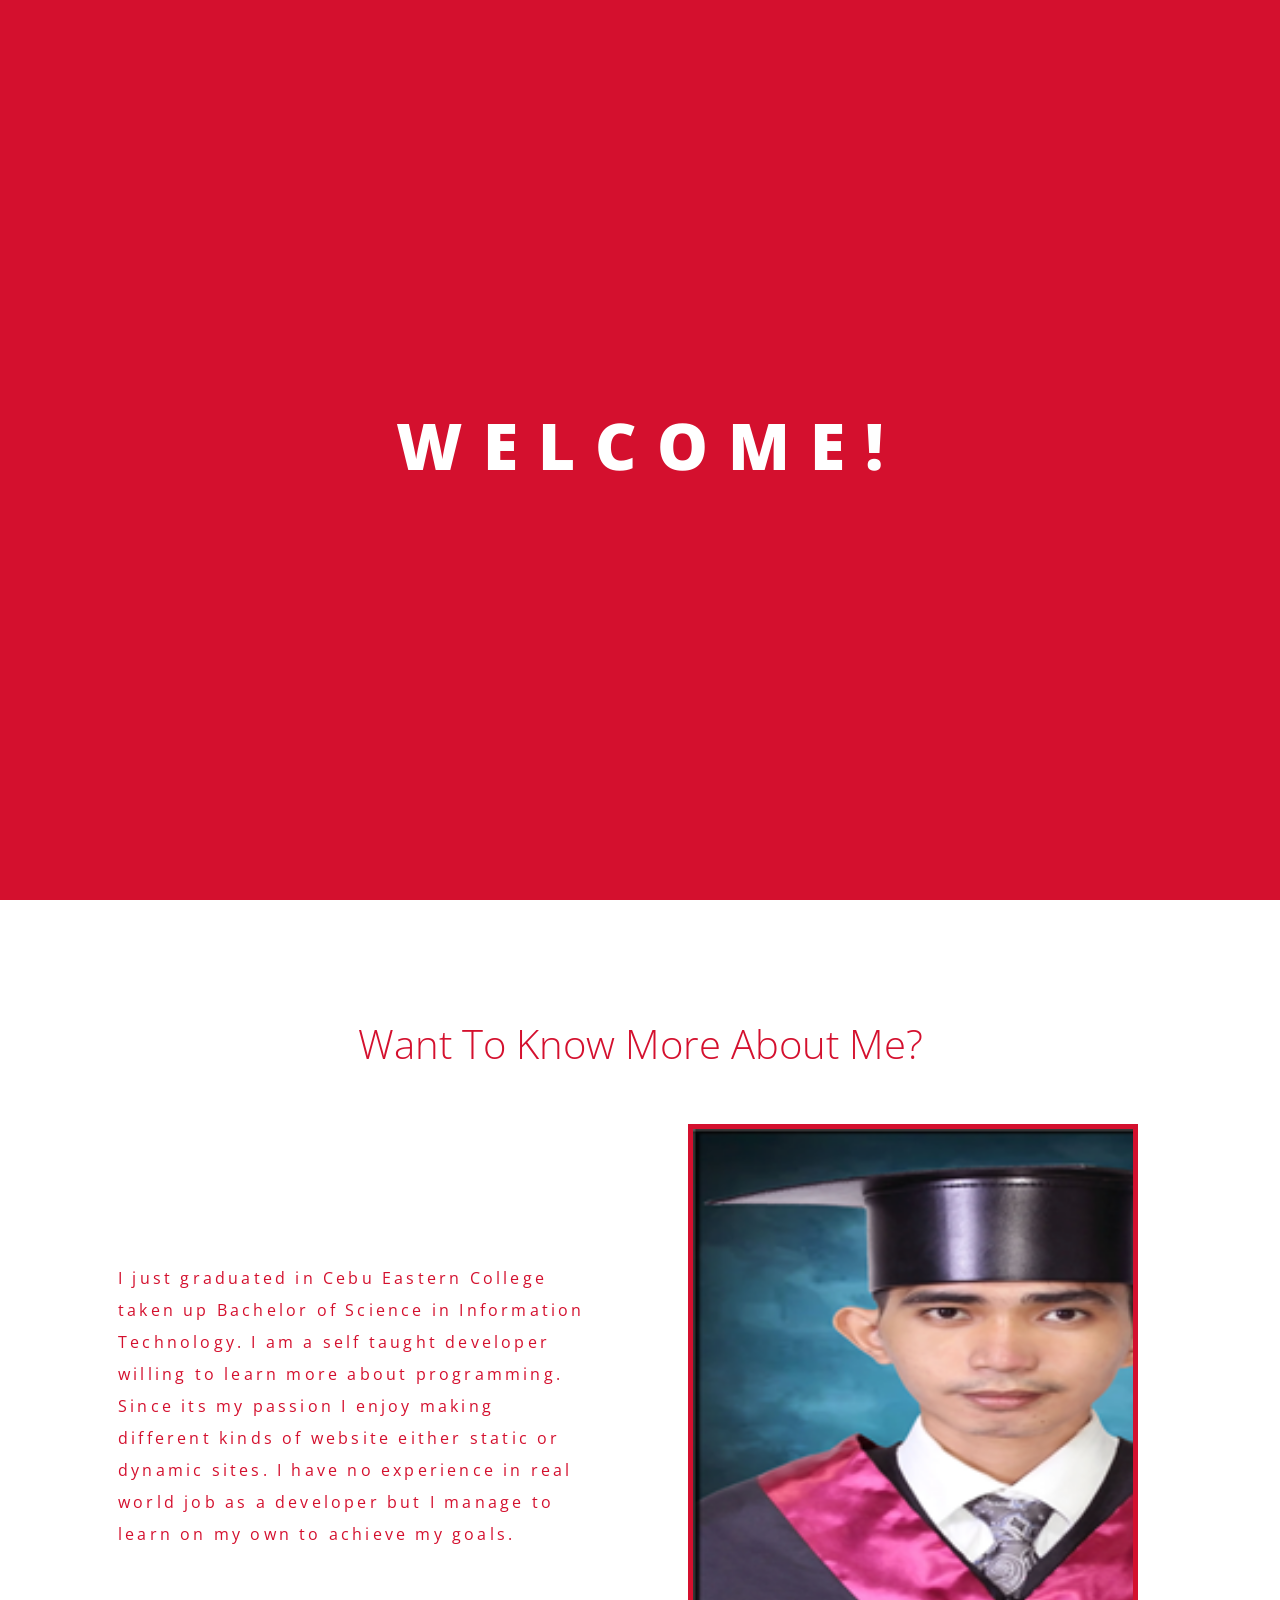
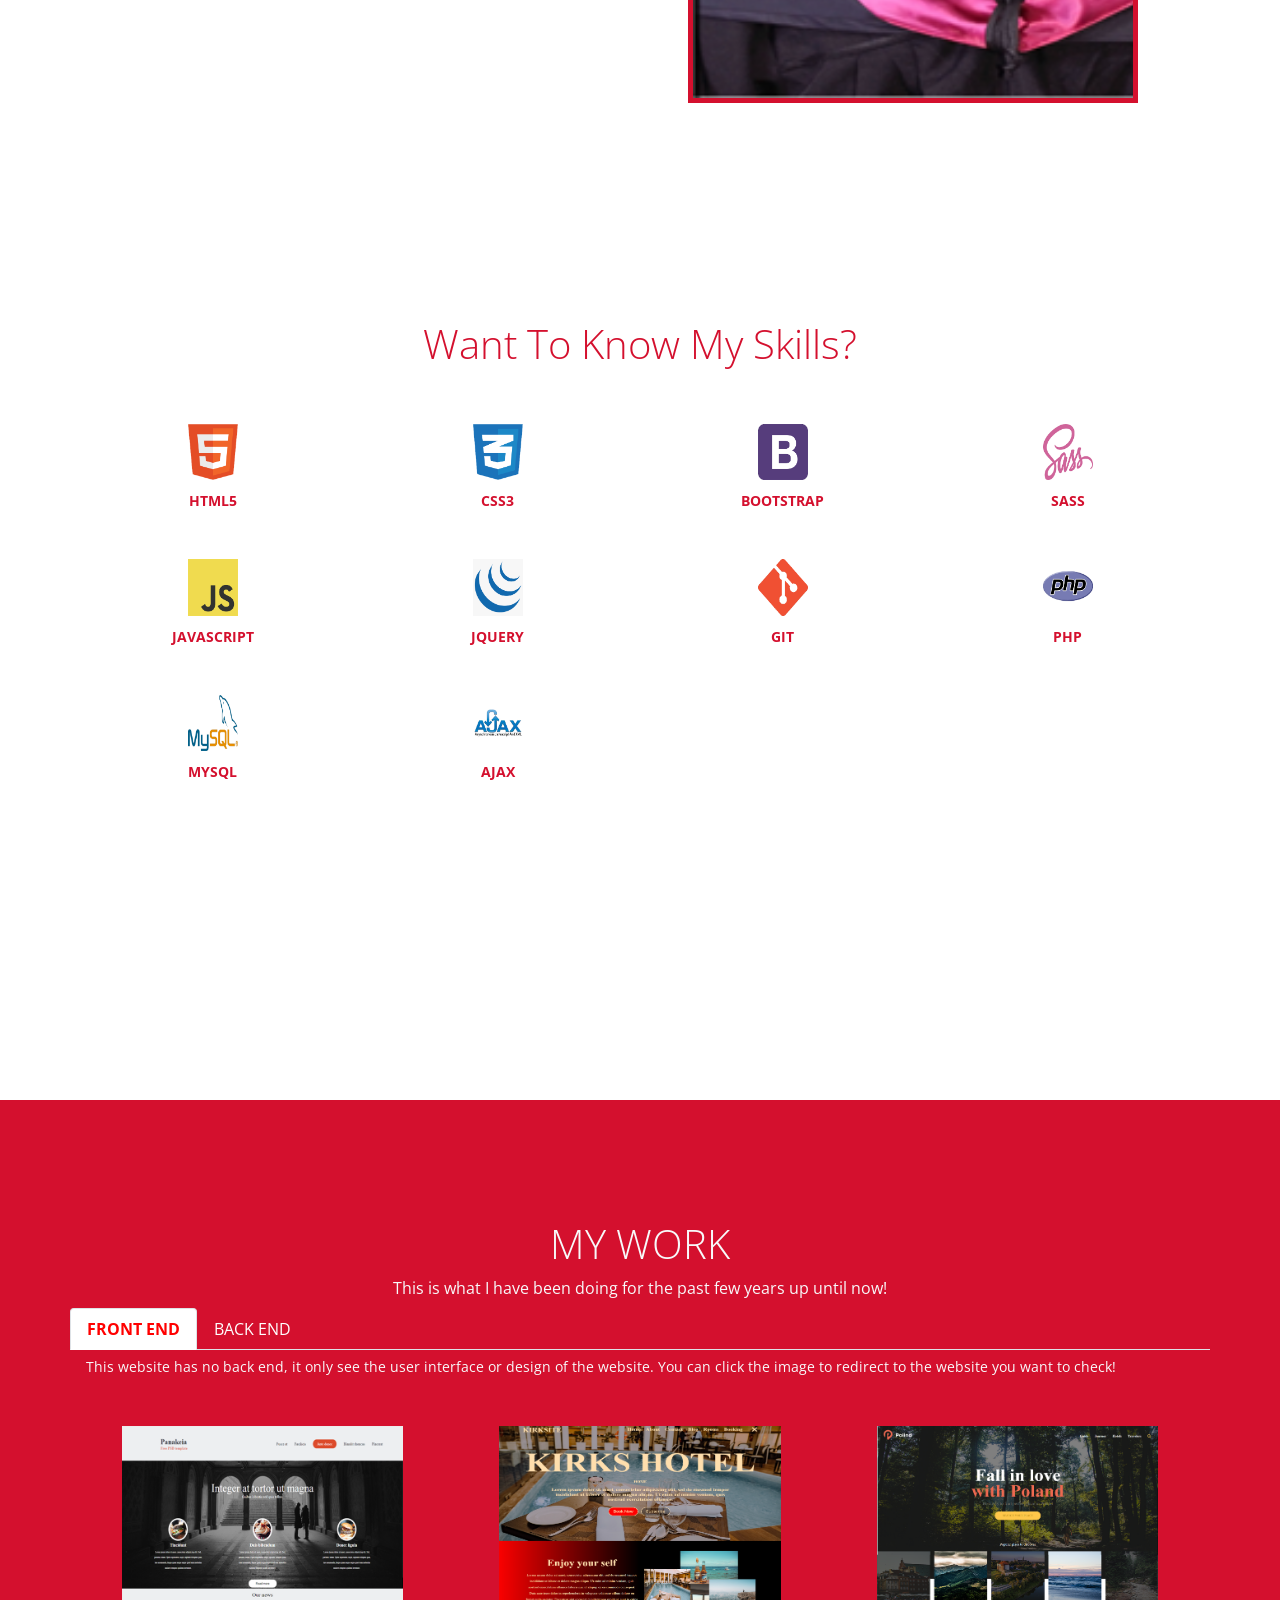
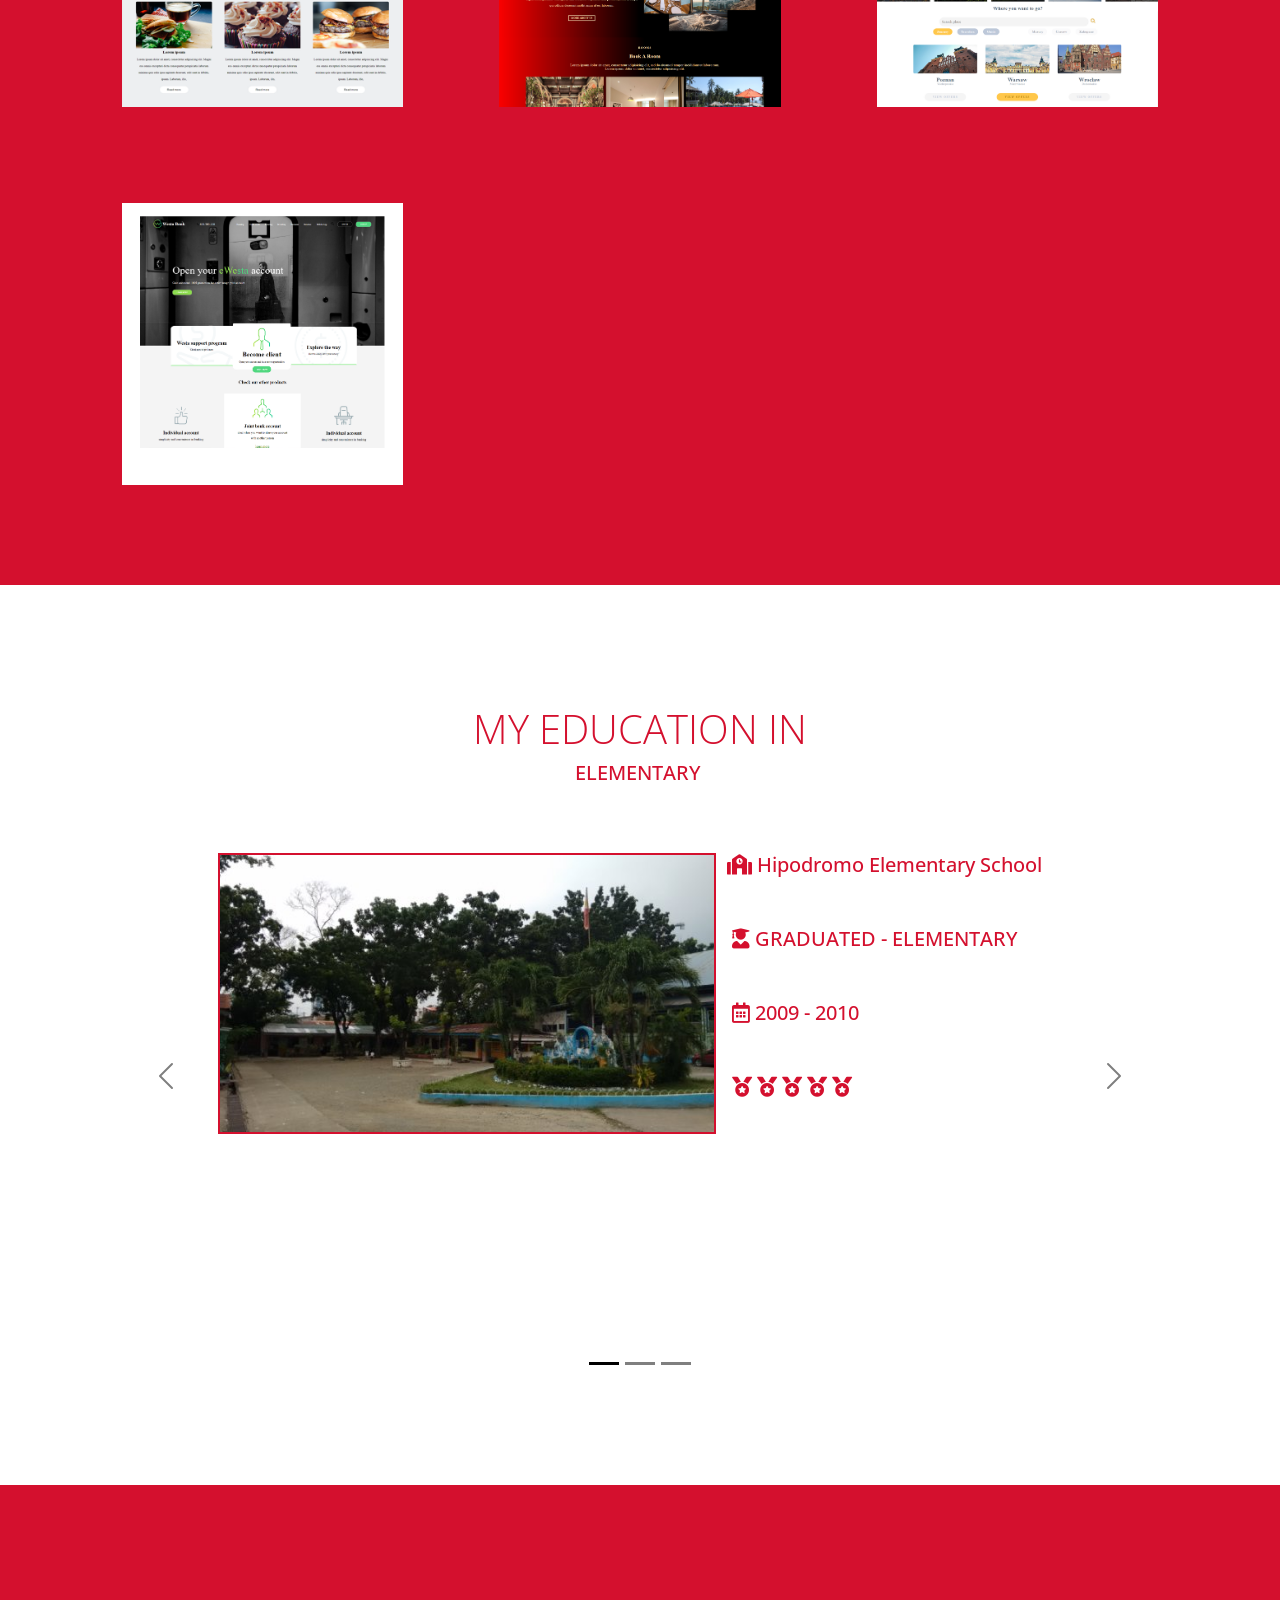
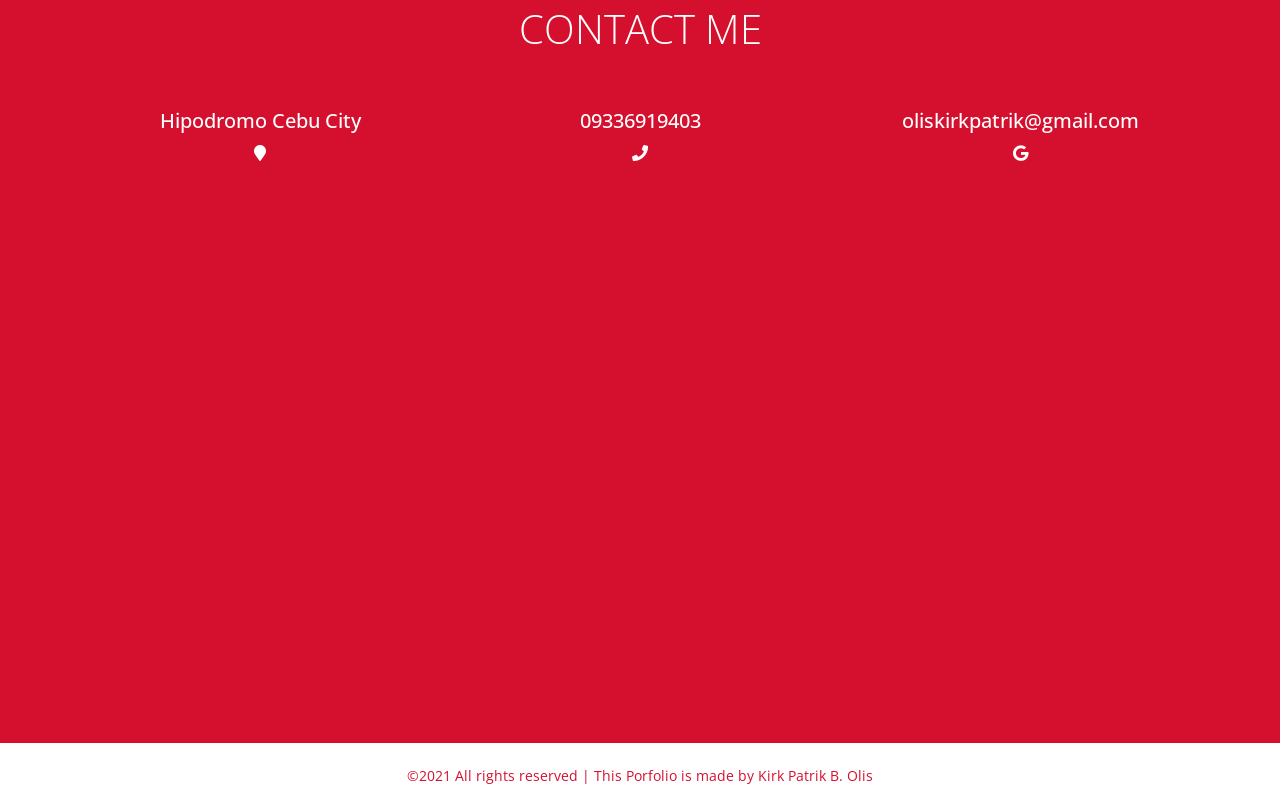
==== index.html @ 9c770a06 "first commit" ====
<!DOCTYPE html>
<html>
<head>
	<meta name="viewport" content="width=device-width, initial-scale=1.0">
	<!-- <link rel="stylesheet" href="https://unpkg.com/aos@next/dist/aos.css" /> -->
	<link rel="stylesheet" href="css/aos.css" />
	<link href="css/bootstrap.min.css" rel="stylesheet">
	<link rel="stylesheet" href="https://cdnjs.cloudflare.com/ajax/libs/font-awesome/5.15.3/css/all.min.css" />
	<link rel="stylesheet" type="text/css" href="css/style.css">
	<title>MY PORTFOLIO</title>
</head>
<body>

<!-- <body data-bs-spy="scroll" data-bs-target="#navbar-example2" data-bs-offset="0" class="scrollspy-example" tabindex="0"> -->

	

				<nav class="navbar scrolling-navbar">
				  <div class="container-fluid">
				    <a class="navbar-brand"><i class="fas fa-graduation-cap"></i>My Portfolio</a>

				  	<ul class="nav nav-pills  flex-row justify-content-evenly">
			  	        <li class="nav-item">
			  	          <a class="nav-link" href="#home">Home</a>
			  	        </li>
			  	        <li class="nav-item">
			  	          <a class="nav-link" href="#showcase-about">About</a>
			  	        </li>
			  	        <li class="nav-item">
			  	          <a class="nav-link" href="#showcase-skills">Skills</a>
			  	        </li>
			  	        <li class="nav-item">
			  	          <a class="nav-link" href="#showcase-work">Work</a>
			  	        </li>
			  	        <li class="nav-item">
			  	          <a class="nav-link" href="#showcase-education">Education</a>
			  	        </li>
			  	        <li class="nav-item">
			  	          <a class="nav-link" href="#showcase-contact">Contact</a>
			  	        </li>
				  	 </ul>

				  	<div class="social-media">
				  		<a href="https://web.facebook.com/kirk.olis/" target="_blank"><i class=" me-3 fab fa-facebook-f"></i></a>
				  		<a href="https://github.com/kirkpatrikolis04" target="_blank"><i class=" me-3 fab fa-github"></i></a>
				  		<a href="mailto:oliskirkpatrik@gmail.com"><i class="  fab fa-google"></i></a>
				  	</div>
				  </div>
				</nav>



			<nav class="navbar" id="home">
			  <div class="container-fluid">
			    <a class="navbar-brand text-light"><i class="fas fa-graduation-cap"></i>My Portfolio</a>

			  	<ul class="nav nav-pills flex-row justify-content-evenly">
		  	        <li class="nav-item">
		  	          <a class="nav-link text-light" href="#home"> Home</a>
		  	        </li>
		  	        <li class="nav-item">
		  	          <a class="nav-link text-light" href="#showcase-about">About</a>
		  	        </li>
		  	        <li class="nav-item">
		  	          <a class="nav-link text-light" href="#showcase-skills">Skills</a>
		  	        </li>
		  	        <li class="nav-item">
		  	          <a class="nav-link text-light" href="#showcase-work">Work</a>
		  	        </li>
		  	        <li class="nav-item">
		  	          <a class="nav-link text-light" href="#showcase-education">Education</a>
		  	        </li>
		  	        <li class="nav-item">
		  	          <a class="nav-link text-light" href="#showcase-contact">Contact</a>
		  	        </li>
			  	 </ul>

			  	<div class="social-media">
			  		<a href="https://web.facebook.com/kirk.olis/" target="_blank"><i class=" me-3 fab fa-facebook-f"></i></a>
			  		<a href="https://github.com/kirkpatrikolis04" target="_blank"><i class=" me-3 fab fa-github"></i></a>
			  		<a href="mailto:oliskirkpatrik@gmail.com"><i class="  fab fa-google"></i></a>
			  	</div>
			  </div>
			</nav>

			<div class="mobile-nav">
				<div class="hamburger">
					<div class="line"></div>
					<div class="line"></div>
					<div class="line"></div>
				</div>

				<div class="social-media">
					<a href="https://web.facebook.com/kirk.olis/" target="_blank"><i class=" me-3 fab fa-facebook-f"></i></a>
					<a href="https://github.com/kirkpatrikolis04" target="_blank"><i class=" me-3 fab fa-github"></i></a>
					<a href="mailto:oliskirkpatrik@gmail.com"><i class="  fab fa-google"></i></a>
				</div>

			</div>

			<div class="sidenav">

				<div class="close">
					<span>&times;</span>
				</div>
				
				<ul class="nav nav-pills flex-column justify-content-evenly ">
		  	        <li class="nav-item">
		  	          <a class="nav-link text-light" href="#showcase-home"> Home</a>
		  	        </li>
		  	        <li class="nav-item">
		  	          <a class="nav-link text-light" href="#showcase-about">About</a>
		  	        </li>
		  	        <li class="nav-item">
		  	          <a class="nav-link text-light" href="#showcase-skills">Skills</a>
		  	        </li>
		  	        <li class="nav-item">
		  	          <a class="nav-link text-light" href="#showcase-work">Work</a>
		  	        </li>
		  	        <li class="nav-item">
		  	          <a class="nav-link text-light" href="#showcase-education-mobile">Education</a>
		  	        </li>
		  	        <li class="nav-item">
		  	          <a class="nav-link text-light" href="#showcase-contact">Contact</a>
		  	        </li>
			  	 </ul>

			</div>



			<section id="showcase-home" class="text-light">
				<div class="container">

					<div class="mobile-image">
						<img src="images/about-picture.png">
					</div>

					<div class="row">
						<div class="col-lg-6 col-sm-12  pt-5 intro">
							<h1 class="introduction pt-5">Hi, <br> 
								I'm Kirk Patrik Olis <br>
								a Self Taught Developer...
							</h1>
							<a href="#showcase-contact" class="btn-custom1 text-light">Hire me</a>
						</div>
						<div class="col-lg-6 col-sm-12">
							<img src="images/home-picture.png" style="width: 100%;" class="home-picture">
						</div>
					</div>
					

				</div>
			</section>

		

			<section id="showcase-about" class="p-5">

				<div class="container">

				<h1 class="text-center pt-5 mt-4" data-aos="fade-up">Want To Know More About Me?</h1>

				<div class="row">
					<div class="col-lg-6 col-sm-12 p-5 d-flex align-items-center justify-content-center">
						<p data-aos="zoom-in">
							I just graduated in Cebu Eastern College taken up Bachelor of Science in Information Technology. I am a self taught developer willing to learn more about programming. Since its my passion I enjoy making different kinds of website either static or dynamic sites. I have no experience in real world job as a developer but I manage to learn on my own to achieve my goals.
						</p>
					</div>
					<div class="col-lg-6 p-5 about-picture">
						<div data-aos="fade-left">
							
						</div>
					</div>
				</div>

				</div>
				
			</section>


			<section id="showcase-skills" class="p-5">

				<div class="container">

				<h1 class="text-center pt-5 mt-4" data-aos="fade-down">Want To Know My Skills?</h1>

				<div data-aos="fade-up" class="row text-center text-dark">
					
						<div class="col-md-3 skill d-flex flex-column text-center align-items-center mt-5">
							<img src="images/html.png">
							<span>HTML5</span>
						</div>
						<div class="col-md-3 skill d-flex flex-column text-center align-items-center mt-5">
							<img src="images/css3.png">
							<span>CSS3</span>
						</div>
						<div class="col-md-3 skill d-flex flex-column text-center align-items-center mt-5">
							<img src="images/bootstrap.png">
							<span>BOOTSTRAP</span>
						</div>

						<div class="col-md-3 skill d-flex flex-column text-center align-items-center mt-5">
							<img src="images/sass.png">
							<span>SASS</span>
						</div>
						<div class="col-md-3 skill d-flex flex-column text-center align-items-center mt-5">
							<img src="images/js.png">
							<span>JAVASCRIPT</span>
						</div>
						<div class="col-md-3 skill d-flex flex-column text-center align-items-center mt-5">
							<img src="images/jquery.png">
							<span>JQUERY</span>
						</div>

						<div class="col-md-3 skill d-flex flex-column text-center align-items-center mt-5">
							<img src="images/git.png">
							<span>GIT</span>
						</div>
						<div class="col-md-3 skill d-flex flex-column text-center align-items-center mt-5">
							<img src="images/php.png">
							<span>PHP</span>
						</div>
						<div class="col-md-3 skill d-flex flex-column text-center align-items-center mt-5">
							<img src="images/mysql.png">
							<span>MYSQL</span>
						</div>

						<div class="col-md-3 skill d-flex flex-column text-center align-items-center mt-5">
							<img src="images/ajax.png">
							<span>AJAX</span>
						</div>
						
					
				</div>


				</div>
				
			</section>



			<section id="showcase-work" class="p-5 text-light">

				<div class="container">

				<h1 class="text-center pt-5 mt-4" data-aos="zoom-in">MY WORK</h1>

				<p class="text-center mb-2" data-aos="zoom-in">This is what I have been doing for the past few years up until now!</p>

				<div class="row text-center">
				


					<ul class="nav nav-tabs" id="myTab" role="tablist" data-aos="zoom-in">
					  <li class="nav-item" role="presentation">
					    <button class="nav-link active" id="home-tab" data-bs-toggle="tab" data-bs-target="#frontend" type="button" role="tab" aria-controls="home" aria-selected="true">FRONT END</button>
					  </li>
					  <li class="nav-item" role="presentation">
					    <button class="nav-link" id="profile-tab" data-bs-toggle="tab" data-bs-target="#backend" type="button" role="tab" aria-controls="profile" aria-selected="false">BACK END</button>
					  </li>
					</ul>

					<div class="tab-content text-start" id="myTabContent" data-aos="fade-up">
					  <div class="tab-pane p-1 fade show active" id="frontend" role="tabpanel">
					  	
					  	<small>This website has no back end, it only see the user interface or design of the website. You can click the image to redirect to the website you want to check!</small>

					  	<div class="row">
					  		<div class="col-md-4 p-5">
					  			<div class="text-center">
					  				<a href="firstproject/index2.html" target="_blank"><img src="images/panekia.png"></a>	
					  			</div>
					  		</div>

					  		<div class="col-md-4 p-5">
					  			<div class="text-center">
					  				<a href="kirksite/index.html" target="_blank"><img src="images/kirksite.png"></a>	
					  			</div>
					  		</div>

					  		<div class="col-md-4 p-5">
					  			<div class="text-center">
					  				<a href="thirdproject/index.html" target="_blank"><img src="images/polinds.png"></a>
					  			</div>
					  		</div>

					  		<div class="col-md-4 p-5">
					  			<div class="text-center">
					  				<a href="secondproject/westa.html" target="_blank"><img src="images/westa.png"></a>
					  			</div>
					  		</div>
					  	</div>

					  </div>
					  <div class="tab-pane fade" id="backend" role="tabpanel">
					  	
					  	<small>This website has a functionality or a back end, but as you notice it represent's a video of the website since I have no real domain name and experience how to host the website.</small>

					  	<div class="row d-flex flex-column justify-content-center align-items-center">
					  		<div class="col-md-6 p-5">
					  			<div class="text-center">
					  				<video controls>
										<source src="video/kirkwebsite.mp4" type="video/mp4">
									</video>
					  			</div>
					  		</div>

					  		<div class="col-md-6 p-5">
					  			<div class="text-center">
					  				<video controls>
										<source src="video/kirkwebsite2.mp4" type="video/mp4">
									</video>	
					  			</div>
					  		</div>

					  		
					  	</div>

					  </div>
					</div>


				</div>

				</div>
				
			</section>


			<section id="showcase-education" class="p-5">

				<div class="container">

				<h1 class="text-center pt-5 mt-4" >MY EDUCATION IN</h1>



				<div id="carouselExampleIndicators" class="carousel slide carousel-fade container" data-bs-ride="carousel" style="height: 70vh;">
				  <div class="carousel-indicators" style="filter: invert(1);">
				    <button type="button" data-bs-target="#carouselExampleIndicators" data-bs-slide-to="0" class="active" aria-current="true" aria-label="Slide 1"></button>
				    <button type="button" data-bs-target="#carouselExampleIndicators" data-bs-slide-to="1" aria-label="Slide 2"></button>
				    <button type="button" data-bs-target="#carouselExampleIndicators" data-bs-slide-to="2" aria-label="Slide 3"></button>
				  </div>
				  <div class="carousel-inner">
				    <div class="carousel-item active">
				      <div class="d-block w-100" style="height: 70vh;">
				      	<h5 class="text-center">ELEMENTARY</h5>
				      	<div class="row container text-center">
				      		<div class="col-md-6">
				      			<img src="images/elementary.jpg">
				      		</div>
				      		<div class="col-md-6 text-start" style="margin-top: 60px; padding-left: 10%; font-weight: bold;">
				      			<h5><i class="fas fa-school"></i> Hipodromo Elementary School</h5>
				      			<h5><i class="fas fa-user-graduate"></i> GRADUATED - ELEMENTARY</h5>
				      			<h5><i class="far fa-calendar-alt"></i> 2009 - 2010</h5>
				      			<h5>
				      				<i class="fas fa-medal"></i>
				      				<i class="fas fa-medal"></i>
				      				<i class="fas fa-medal"></i>
				      				<i class="fas fa-medal"></i>
				      				<i class="fas fa-medal"></i>
				      			</h5>
				      		</div>
				      	</div>
				      </div>
				    </div>

				    <div class="carousel-item">
				      <div class="d-block w-100" style="height: 70vh;">
				      	<h5 class="text-center">SECONDARY</h5>
				      	<div class="row container text-center">
				      		<div class="col-md-6">
				      			<img src="images/secondary.jpg">
				      		</div>
				      		<div class="col-md-6 text-start" style="margin-top: 60px; padding-left: 10%; font-weight: bold;">
				      			<h5> <i class="fas fa-school"></i> Hipodromo Elementary School</h5>
				      			<h5><i class="fas fa-user-graduate"></i> GRADUATED - ALS</h5>
				      			<h5><i class="far fa-calendar-alt"></i> 2015 - 2016</h5>
				      			<h5>
				      				<i class="fas fa-medal"></i>
				      				<i class="fas fa-medal"></i>
				      				<i class="fas fa-medal"></i>
				      				<i class="fas fa-medal"></i>
				      				<i class="fas fa-medal"></i>
				      			</h5>
				      		</div>
				      	</div>
				      </div>
				    </div>

				    <div class="carousel-item">
				      <div class="d-block w-100" style="height: 70vh;">
				      	<h5 class="text-center">TERTIARY</h5>
				      	<div class="row container text-center">
				      		<div class="col-md-6">
				      			<img src="images/tertiary.jpg">
				      		</div>
				      		<div class="col-md-6 text-start" style="margin-top: 60px; padding-left: 10%; font-weight: bold;">
				      			<h5><i class="fas fa-school"></i> Cebu Eastern College</h5>
				      			<h5><i class="fas fa-user-graduate"></i> GRADUATED - COLLEGE</h5>
				      			<h5><i class="far fa-calendar-alt"></i> 2020 - 2021</h5>
				      			<h5>
				      				<i class="fas fa-medal"></i>
				      				<i class="fas fa-medal"></i>
				      				<i class="fas fa-medal"></i>
				      				<i class="fas fa-medal"></i>
				      				<i class="fas fa-medal"></i>
				      			</h5>
				      		</div>
				      	</div>
				      </div>
				    </div>
				   
				  </div>
				  <button class="carousel-control-prev" type="button" data-bs-target="#carouselExampleIndicators" data-bs-slide="prev">
				    <span class="carousel-control-prev-icon" aria-hidden="true" style="filter: invert(1);"></span>
				    <span class="visually-hidden">Previous</span>
				  </button>
				  <button class="carousel-control-next" type="button" data-bs-target="#carouselExampleIndicators" data-bs-slide="next">
				    <span class="carousel-control-next-icon" aria-hidden="true" style="filter: invert(1);"></span>
				    <span class="visually-hidden">Next</span>
				  </button>
				</div>

				</div>
				
			</section>


			<section id="showcase-education-mobile" class="p-5">

				<div class="container">

				<h1 class="text-center pt-5 mt-4">MY EDUCATION</h1>

				<div class="row">
					<div class="col-md-12 col-sm-12 col-lg-12">
						<img src="images/elementary.jpg">
						<div class="mt-2">
							<h5><i class="fas fa-school"></i> Hipodromo Elementary School</h5>
				      			<h5><i class="fas fa-user-graduate"></i> GRADUATED - ELEMENTARY</h5>
				      			<h5><i class="far fa-calendar-alt"></i> 2009 - 2010</h5>
				      			<h5>
				      				<i class="fas fa-medal"></i>
				      				<i class="fas fa-medal"></i>
				      				<i class="fas fa-medal"></i>
				      				<i class="fas fa-medal"></i>
				      				<i class="fas fa-medal"></i>
				      			</h5>
						</div>
					</div>
					<div class="col-md-12 col-sm-12 col-lg-12">
						<img src="images/secondary.jpg">
						<div class="mt-2">
							<h5> <i class="fas fa-school"></i> Hipodromo Elementary School</h5>
				      			<h5><i class="fas fa-user-graduate"></i> GRADUATED - ALS</h5>
				      			<h5><i class="far fa-calendar-alt"></i> 2015 - 2016</h5>
				      			<h5>
				      				<i class="fas fa-medal"></i>
				      				<i class="fas fa-medal"></i>
				      				<i class="fas fa-medal"></i>
				      				<i class="fas fa-medal"></i>
				      				<i class="fas fa-medal"></i>
				      			</h5>
						</div>
					</div>
					<div class="col-md-12 col-sm-12 col-lg-12">
						<img src="images/tertiary.jpg">
						<div class="mt-2">
							<h5><i class="fas fa-school"></i> Cebu Eastern College</h5>
				      			<h5><i class="fas fa-user-graduate"></i> GRADUATED - COLLEGE</h5>
				      			<h5><i class="far fa-calendar-alt"></i> 2020 - 2021</h5>
				      			<h5>
				      				<i class="fas fa-medal"></i>
				      				<i class="fas fa-medal"></i>
				      				<i class="fas fa-medal"></i>
				      				<i class="fas fa-medal"></i>
				      				<i class="fas fa-medal"></i>
				      			</h5>
						</div>
					</div>
				</div>


				</div>
				
			</section>





			<section id="showcase-contact" class="p-5">

				<div class="container">

				<h1 class="text-center p-5 mt-4">CONTACT ME</h1>

				<div class="row text-center">
					<div class="col-md-4">
						<h5>Hipodromo Cebu City</h5>
						<i class="fas fa-map-marker"></i>
					</div>
					<div class="col-md-4">
						<h5>09336919403</h5>
						<i class="fa fa-phone"></i>
					</div>
					<div class="col-md-4" >
						<h5>oliskirkpatrik@gmail.com</h5>
						<i class="fab fa-google"></i>
					</div>
				</div>

				<div class="map pt-4" data-aos="zoom-in">
					<iframe src="https://www.google.com/maps/embed?pb=!1m18!1m12!1m3!1d3925.36811690924!2d123.90477441431402!3d10.312395870407961!2m3!1f0!2f0!3f0!3m2!1i1024!2i768!4f13.1!3m3!1m2!1s0x33a9994033c11dad%3A0xfe7392e8d81f2a96!2sHipodromo%2C%20Cebu%20City%2C%20Cebu!5e0!3m2!1sen!2sph!4v1592986541868!5m2!1sen!2sph" width="600" height="450" frameborder="0" style="border:0; width: 100%; height: 500px;" allowfullscreen="" aria-hidden="false" tabindex="0"></iframe>
				</div>

				</div>
				
			</section>



			<footer>
				<small>©2021 All rights reserved | This Porfolio is made by Kirk Patrik B. Olis</small>
			</footer>


			<div class="overlay">
				<div class="hello">
						
					<h1>
						<span class="letter">W</span>
					</h1>
					<h1>
						<span class="letter">E</span>
					</h1>
					<h1>
						<span class="letter">L</span>
					</h1>
					<h1>
						<span class="letter">C</span>
					</h1>
					<h1>
						<span class="letter">O</span>
					</h1>
					<h1>
						<span class="letter">M</span>
					</h1>
					<h1>
						<span class="letter">E</span>
					</h1>
					<h1>
						<span class="letter">!</span>
					</h1>

				</div>
			</div>



	


	<script src="js/aos.js"></script>
	<script src="https://cdnjs.cloudflare.com/ajax/libs/jquery/3.6.0/jquery.min.js" referrerpolicy="no-referrer"></script>
	<script src="js/bootstrap.bundle.min.js"></script>
	<script src="js/gsap.min.js"></script>
	<script src="js/index.js"></script>

</body>
</html>
---- css/style.css ----
@import url("https://fonts.googleapis.com/css2?family=Open+Sans:wght@300;400;600;800&display=swap");
.btn-custom1 {
  display: inline-block;
  border-radius: 5px;
  padding: 8px 20px;
  margin: 3px;
  border: none;
  font-weight: 600;
}
.btn-custom1:hover {
  transform: scale(0.98);
}

.btn-custom1 {
  background: #ef2847;
}

* {
  padding: 0;
  margin: 0;
  box-sizing: border-box;
}

body {
  font-size: 16px;
  font-family: "Open Sans", sans-serif;
  overflow-y: hidden;
  height: 100vh;
  scroll-behavior: smooth;
}

nav.scrolling-navbar {
  background-color: white;
  min-height: 10vh;
  box-shadow: 0 1px 3px rgba(0, 0, 0, 0.1);
  position: fixed;
  top: -10vh;
  left: 0;
  width: 100%;
  z-index: 2;
  transition: 0.3s ease-in;
  color: #d4102e;
}
nav.scrolling-navbar .navbar-brand {
  font-weight: 800;
  font-size: 23px;
  color: #d4102e;
}
nav.scrolling-navbar .navbar-nav {
  width: 40%;
  margin-right: 80px;
  font-weight: 600;
}
nav.scrolling-navbar .nav-link {
  color: #d4102e;
}
nav.scrolling-navbar .social-media i {
  font-size: 16px;
  color: #333;
  color: #d4102e;
}

nav {
  background-color: #d4102e;
  min-height: 10vh;
  box-shadow: 0 1px 3px rgba(0, 0, 0, 0.1);
}
nav .navbar-brand {
  font-weight: 800;
  font-size: 23px;
}
nav .navbar-nav {
  width: 40%;
  margin-right: 80px;
  font-weight: 600;
}
nav .social-media i {
  font-size: 16px;
  color: #fff;
}

.mobile-nav {
  display: none;
}

.sidenav {
  position: fixed;
  z-index: 2;
  width: 0;
  height: 100vh;
  background: rgba(0, 0, 0, 0.8);
  top: 0;
  left: 0;
  transition: 0.5s;
  overflow-x: hidden;
  display: none;
}
.sidenav .close {
  text-align: right;
  margin-right: 25px;
  margin-bottom: 10px;
  margin-top: -10px;
}
.sidenav .close span {
  font-size: 3rem;
  color: #fff;
}
.sidenav ul {
  letter-spacing: 4px;
}

#showcase-home {
  height: 90vh;
  background-color: #c10a26;
  background: url("../images/home.png") no-repeat;
  background-size: cover;
  background-attachment: fixed;
  position: relative;
}
#showcase-home .mobile-image {
  display: none;
}
#showcase-home .row {
  height: 55vh;
}
#showcase-home .row a {
  font-size: 12px;
  padding: 9px 16px;
  text-decoration: none !important;
}
#showcase-home .row .col-lg-6 .introduction {
  font-weight: 800;
  font-size: 2.7rem;
  overflow-y: hidden;
}

#showcase-about {
  height: 100vh;
  background-color: #fff;
  position: relative;
  z-index: 1;
  color: #d4102e;
}
#showcase-about h1 {
  font-size: 2.5rem;
  font-weight: 300;
}
#showcase-about .row {
  min-height: 75vh;
}
#showcase-about .row p {
  line-height: 2em;
  letter-spacing: 0.2em;
}
#showcase-about .row .about-picture div {
  width: 95%;
  height: 100%;
  border: 5px solid #d4102e;
  background: url("../images/about-picture.png") no-repeat;
  background-size: cover;
}

#showcase-skills {
  height: 100vh;
  background-color: #fff;
  position: relative;
  z-index: 1;
  color: #d4102e;
}
#showcase-skills h1 {
  font-size: 2.5rem;
  font-weight: 300;
}
#showcase-skills img {
  width: 50px;
}
#showcase-skills span {
  font-size: 14px;
  margin-top: 10px;
  font-weight: bold;
  color: #d4102e;
}
#showcase-skills .skill:hover {
  transform: scale(1.1);
  cursor: pointer;
}

#showcase-work {
  height: auto;
  background-color: #fff;
  position: relative;
  z-index: 1;
  background: #d4102e;
}
#showcase-work h1 {
  font-size: 2.5rem;
  font-weight: 300;
}
#showcase-work #myTab li button {
  color: #fff;
}
#showcase-work #myTab li button.active {
  font-weight: bold;
  color: red;
}
#showcase-work #myTab li button:hover {
  border-color: transparent;
}
#showcase-work #myTabContent .row .col-md-4 img {
  width: 100%;
}
#showcase-work #myTabContent .row .col-md-6 video {
  width: 100%;
}

#showcase-education {
  height: 100vh;
  background-color: #fff;
  position: relative;
  z-index: 1;
  color: #d4102e;
}
#showcase-education h1 {
  font-size: 2.5rem;
  font-weight: 300;
}
#showcase-education img {
  width: 100%;
  height: 281px;
  margin-top: 60px;
  border: 2px solid #d4102e;
  margin-left: 100px;
}
#showcase-education h5 {
  margin-top: 50px;
}
#showcase-education h5 .fa-medal {
  color: #d4102e;
}
#showcase-education h5 .fas, #showcase-education h5 .far {
  color: #d4102e;
}
#showcase-education h5:first-child {
  margin-left: -5px;
}
#showcase-education h5:first-of-type {
  margin-top: 0;
}

#showcase-education-mobile {
  display: none;
}

#showcase-contact {
  height: auto;
  background-color: #d4102e;
  color: #fff;
  position: relative;
  z-index: 1;
}
#showcase-contact h1 {
  font-size: 2.5rem;
  font-weight: 300;
}

footer {
  text-align: center;
  color: #d4102e;
  background: #fff;
  padding: 20px;
}

.overlay {
  width: 100%;
  height: 100vh;
  position: fixed;
  z-index: 10;
  top: 0;
  left: 0;
  background-color: #fff;
  overflow: hidden;
}
.overlay .hello {
  height: 1px;
  width: 1px;
  transition: 0.5s ease-out;
  display: flex;
  justify-content: center;
  align-items: center;
  background-color: #d4102e;
  position: absolute;
  top: 50%;
  left: 50%;
  transform: translate(-50%, -50%);
  text-align: center;
  overflow: hidden;
  color: #fff;
  z-index: 10;
}
.overlay .hello h1 {
  padding: 10px;
  overflow: hidden;
}
.overlay .hello h1 span {
  font-size: 20px;
  font-weight: 800;
  opacity: 0;
}

@media (max-width: 768px) {
  nav.navbar {
    display: none;
  }

  .mobile-nav {
    display: block;
    width: 100%;
    height: 8vh;
    position: fixed;
    top: 0;
    left: 0;
    z-index: 2;
    background: #fff;
    box-shadow: 0 1px 3px rgba(0, 0, 0, 0.1);
  }
  .mobile-nav .hamburger {
    width: 12%;
    height: 100%;
    padding: 10px;
    display: flex;
    flex-direction: column;
    justify-content: center;
    float: left;
  }
  .mobile-nav .hamburger .line {
    width: 100%;
    height: 4px;
    background-color: #d4102e;
    margin-top: 7px;
  }
  .mobile-nav .hamburger .line:first-child {
    margin-top: 0;
  }
  .mobile-nav .social-media {
    float: right;
    height: 100%;
    display: flex;
    justify-content: center;
    align-items: center;
    padding: 10px;
  }
  .mobile-nav .social-media i {
    color: #d4102e;
  }

  .sidenav {
    display: block;
  }

  #showcase-home {
    height: auto;
    background-color: #c10a26;
    text-align: center;
    overflow-x: hidden;
  }
  #showcase-home .mobile-image {
    width: 40%;
    display: block;
    margin: 0 auto;
    padding-top: 25%;
  }
  #showcase-home .mobile-image img {
    width: 100%;
    height: 100%;
    border-radius: 50%;
    object-fit: cover;
  }
  #showcase-home .row {
    height: 100%;
  }
  #showcase-home .row .col-sm-12 {
    padding: 0.5rem !important;
  }
  #showcase-home .row .col-sm-12 .introduction {
    font-weight: 800;
    font-size: 21px;
    padding: 0 !important;
    margin-top: 0 !important;
  }
  #showcase-home .row .col-sm-12 a {
    font-size: 12px;
    padding: 9px 16px;
    text-decoration: none !important;
  }
  #showcase-home .row img {
    display: none;
  }

  #showcase-about {
    padding: 29px !important;
    height: auto;
    overflow-x: hidden;
  }
  #showcase-about h1 {
    padding-top: 15% !important;
    margin-top: 0 !important;
    font-size: 21px;
    margin-bottom: 0;
  }
  #showcase-about .row {
    min-height: 0;
  }
  #showcase-about .row .col-sm-12 {
    padding: 10px !important;
  }
  #showcase-about .row .col-sm-12 p {
    font-size: 12px;
    margin-top: 20px;
  }
  #showcase-about .row .about-picture {
    display: none;
  }

  #showcase-skills {
    overflow-x: hidden;
    height: auto;
    padding: 29px !important;
  }
  #showcase-skills h1 {
    padding-top: 15% !important;
    margin-top: 0 !important;
    font-size: 21px;
    margin-bottom: 0;
  }

  #showcase-work {
    overflow-x: hidden;
    height: auto;
  }
  #showcase-work h1 {
    padding-top: 15% !important;
    margin-top: 0 !important;
    font-size: 21px;
    margin-bottom: 0;
  }
  #showcase-work p {
    font-size: 12px;
    margin-top: 10px;
  }
  #showcase-work #myTab {
    margin-top: 20px;
  }
  #showcase-work #myTab li button {
    color: #fff;
    font-size: 12px;
  }
  #showcase-work #myTab li button.active {
    font-weight: bold;
    color: red;
  }
  #showcase-work #myTab li button:hover {
    border-color: transparent;
  }
  #showcase-work small {
    font-size: 12px;
  }

  #showcase-education {
    display: none;
  }

  #showcase-education-mobile {
    height: auto;
    display: block;
    overflow-x: hidden;
  }
  #showcase-education-mobile h1 {
    padding-top: 15% !important;
    margin-top: 0 !important;
    font-size: 21px;
    margin-bottom: 0;
  }
  #showcase-education-mobile img {
    width: 100%;
    height: 281px;
    margin-top: 60px;
    border: 2px solid #d4102e;
    object-fit: cover;
  }
  #showcase-education-mobile h5 {
    margin-top: 10px;
    font-size: 12px;
  }
  #showcase-education-mobile h5 .fa-medal {
    color: #d4102e;
  }
  #showcase-education-mobile h5 .fas, #showcase-education-mobile h5 .far {
    color: #d4102e;
  }
  #showcase-education-mobile h5:first-child {
    margin-left: -2px;
  }
  #showcase-education-mobile h5:first-of-type {
    margin-top: 0;
  }

  #showcase-contact {
    overflow-x: hidden;
    height: auto;
    padding-top: 3rem !important;
  }
  #showcase-contact h1 {
    padding-top: 15% !important;
    margin-top: 0 !important;
    font-size: 21px;
    margin-bottom: 0;
  }
  #showcase-contact h5 {
    font-size: 12px;
  }

  footer {
    font-size: 12px;
  }

  .overlay {
    overflow: hidden;
  }
  .overlay .hello {
    text-align: center;
  }
  .overlay .hello h1 {
    padding: 0;
  }
  .overlay .hello h1 span {
    font-size: 20px;
    font-weight: 800;
    opacity: 0;
  }
}

/*# sourceMappingURL=style.css.map */
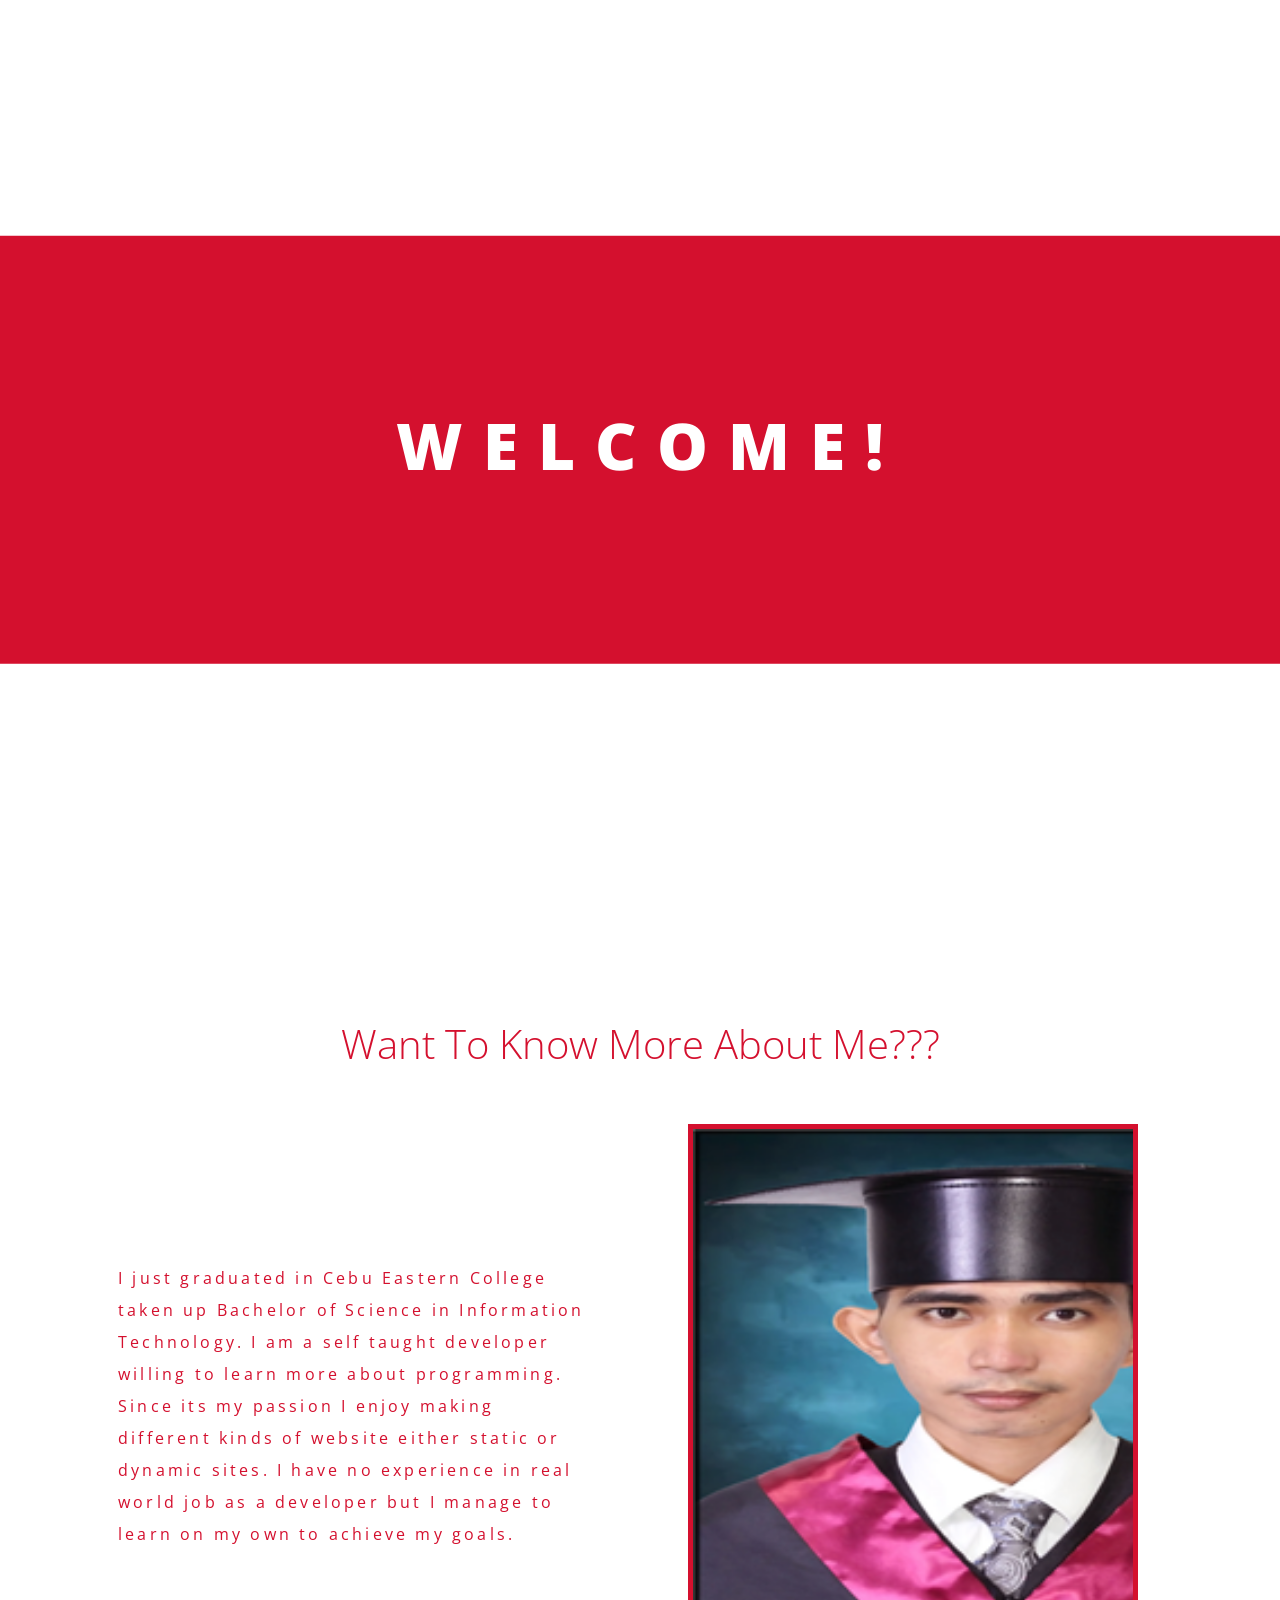
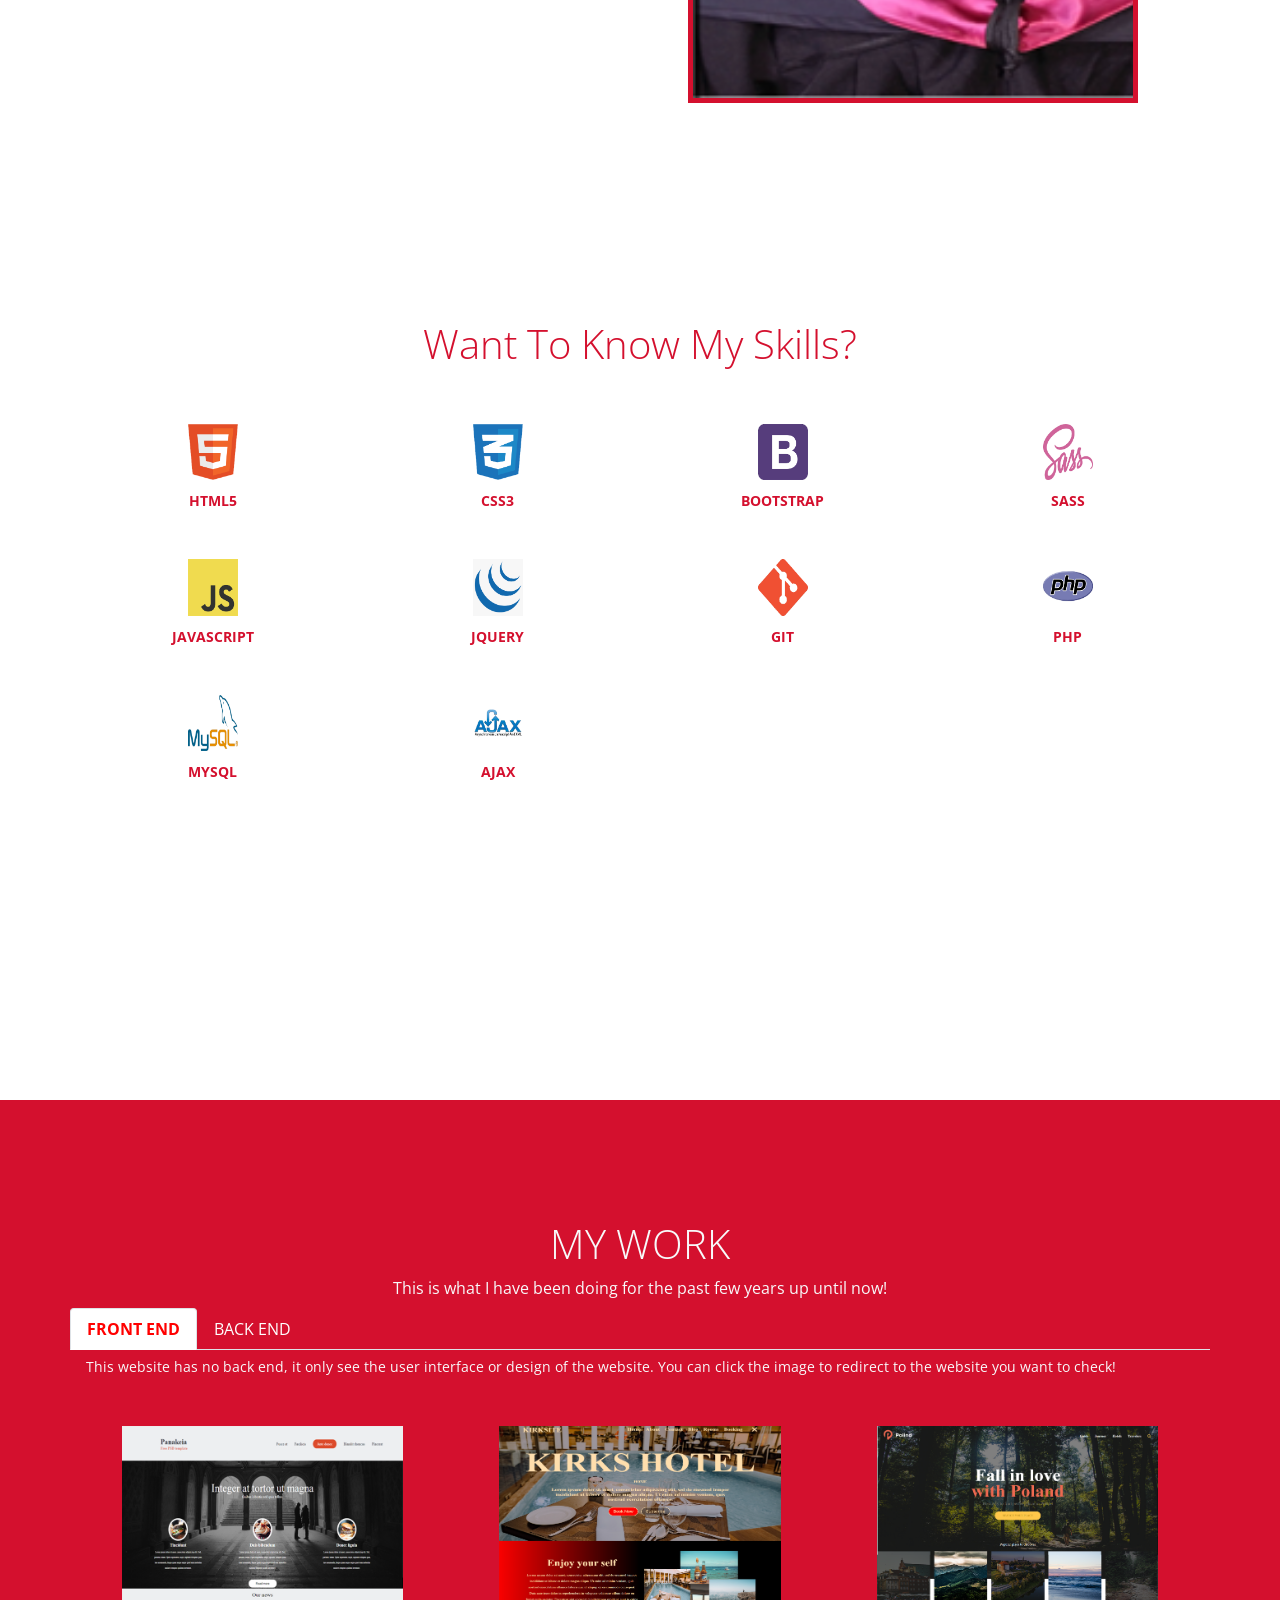
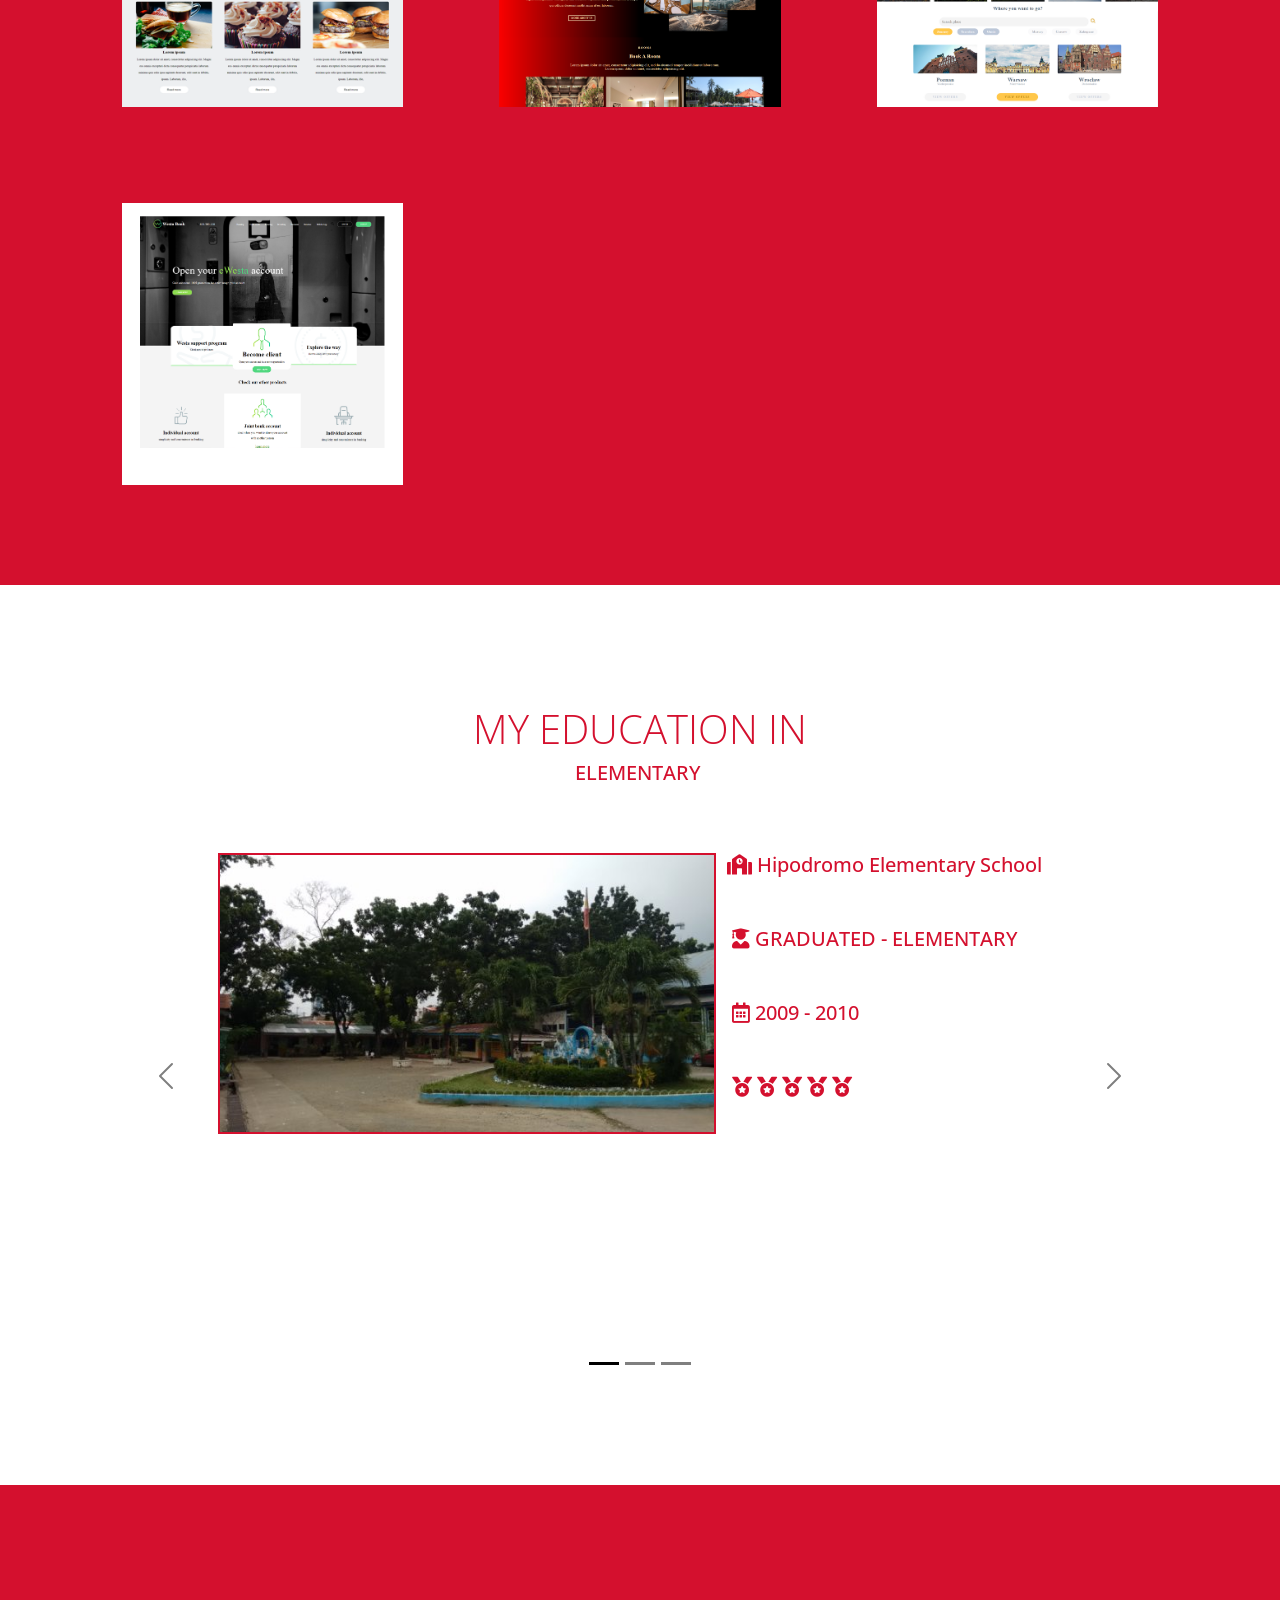
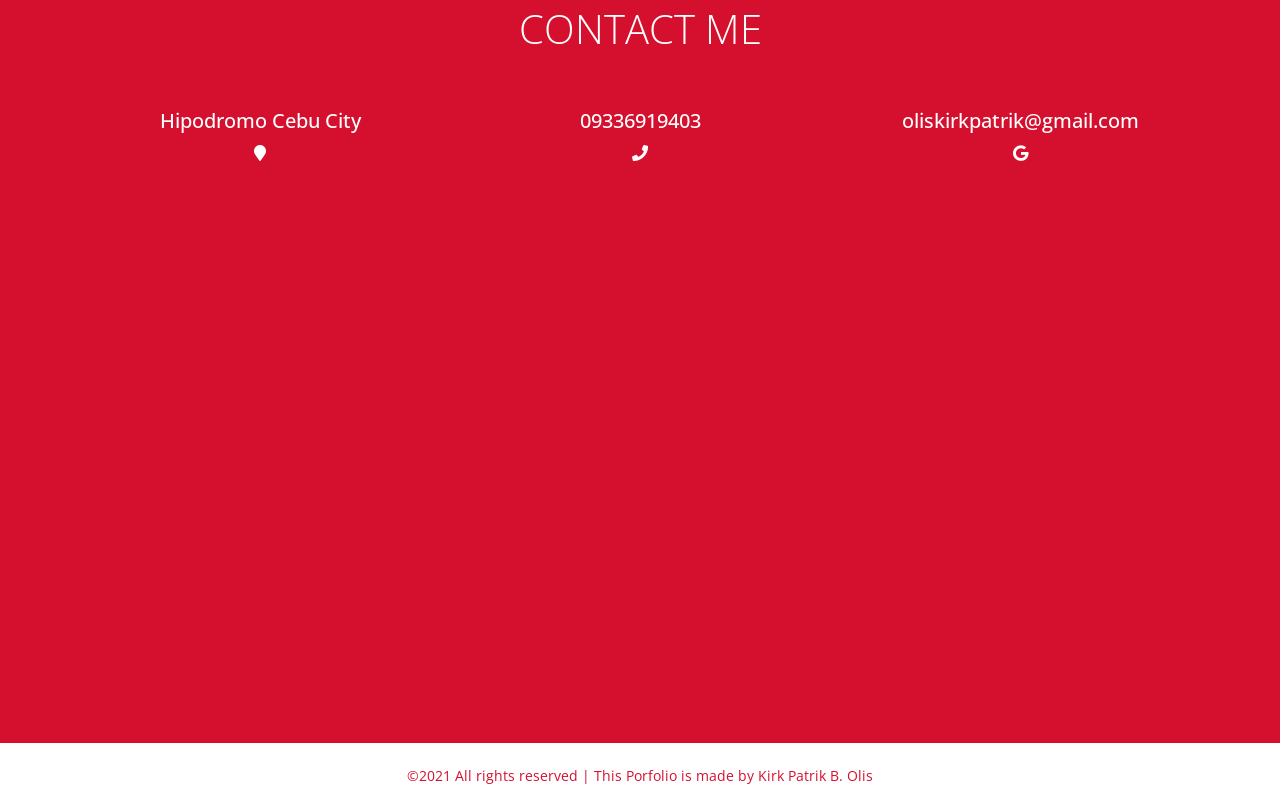
==== commit a97258f1: "add additional question marks" ====
--- a/index.html
+++ b/index.html
@@ -159,7 +159,7 @@
 
 				<div class="container">
 
-				<h1 class="text-center pt-5 mt-4" data-aos="fade-up">Want To Know More About Me?</h1>
+				<h1 class="text-center pt-5 mt-4" data-aos="fade-up">Want To Know More About Me???</h1>
 
 				<div class="row">
 					<div class="col-lg-6 col-sm-12 p-5 d-flex align-items-center justify-content-center">
@@ -571,4 +571,4 @@
 	<script src="js/index.js"></script>
 
 </body>
-</html>+</html>
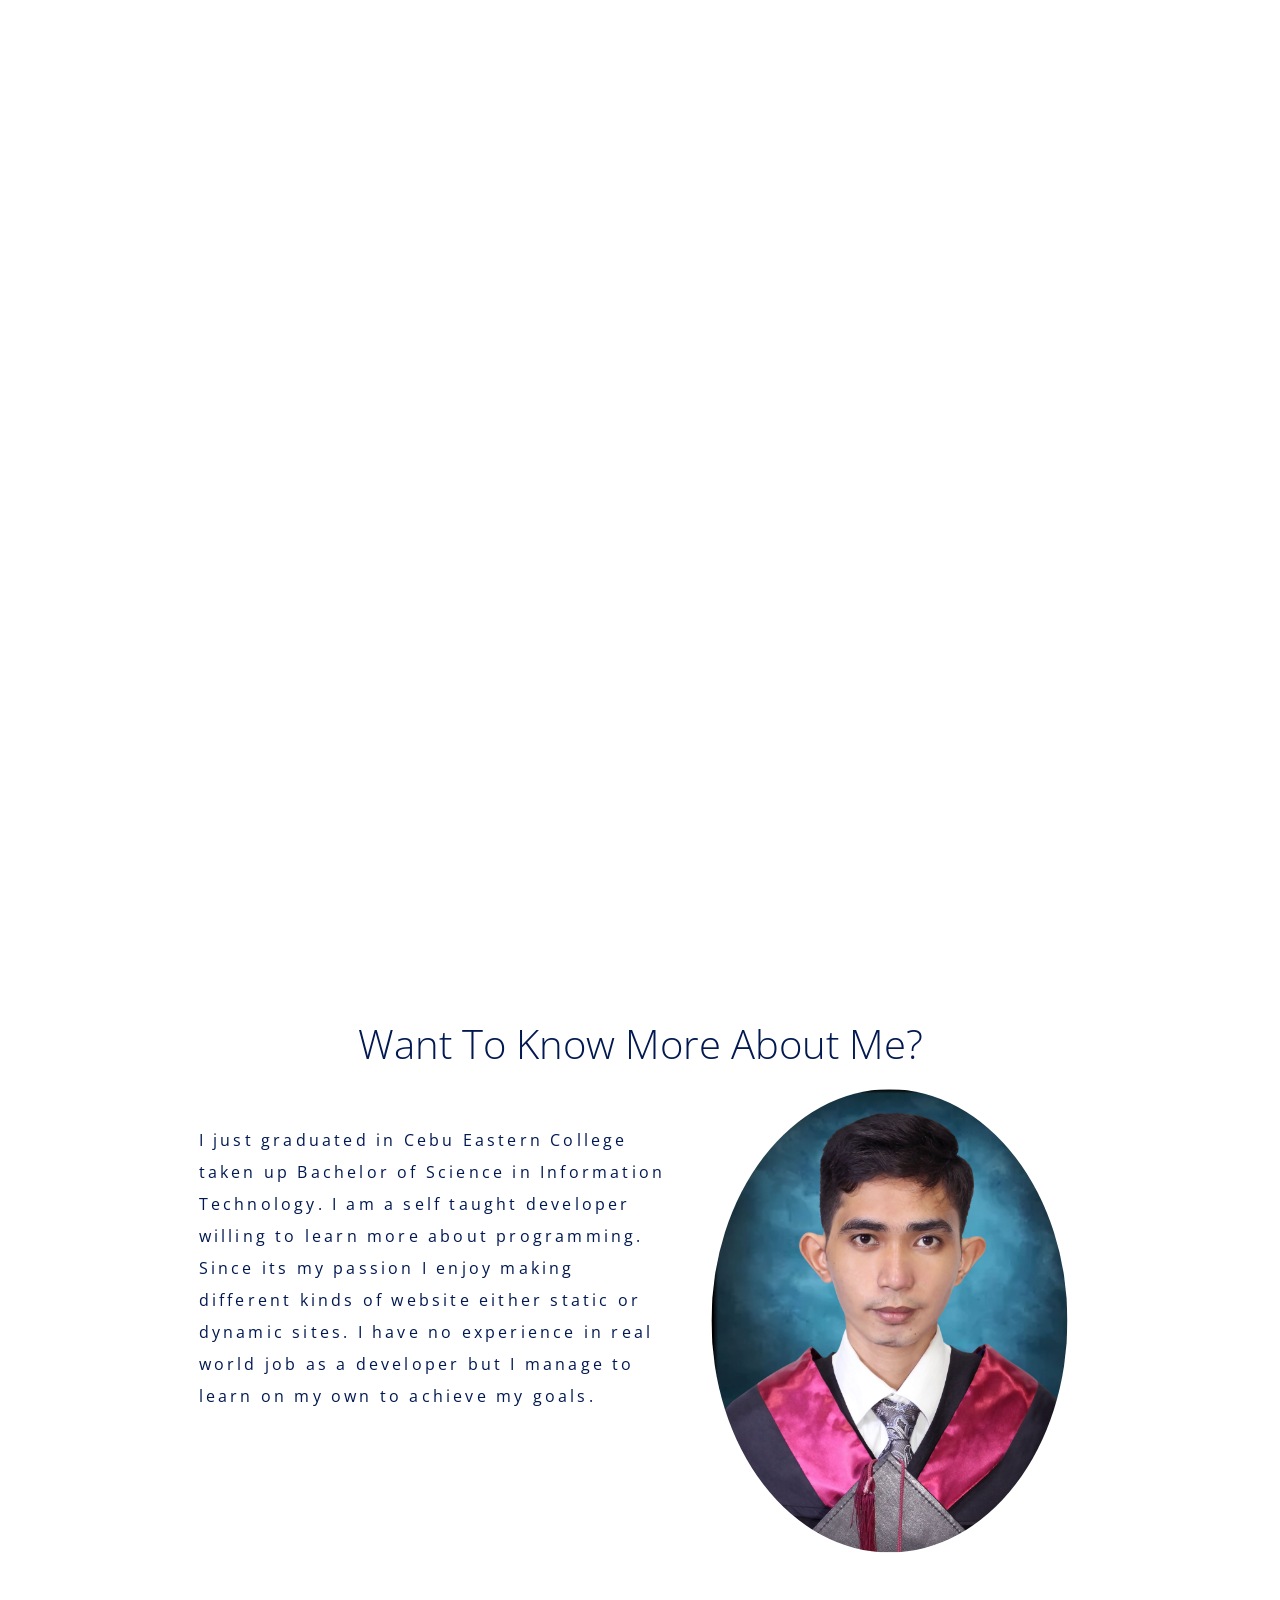
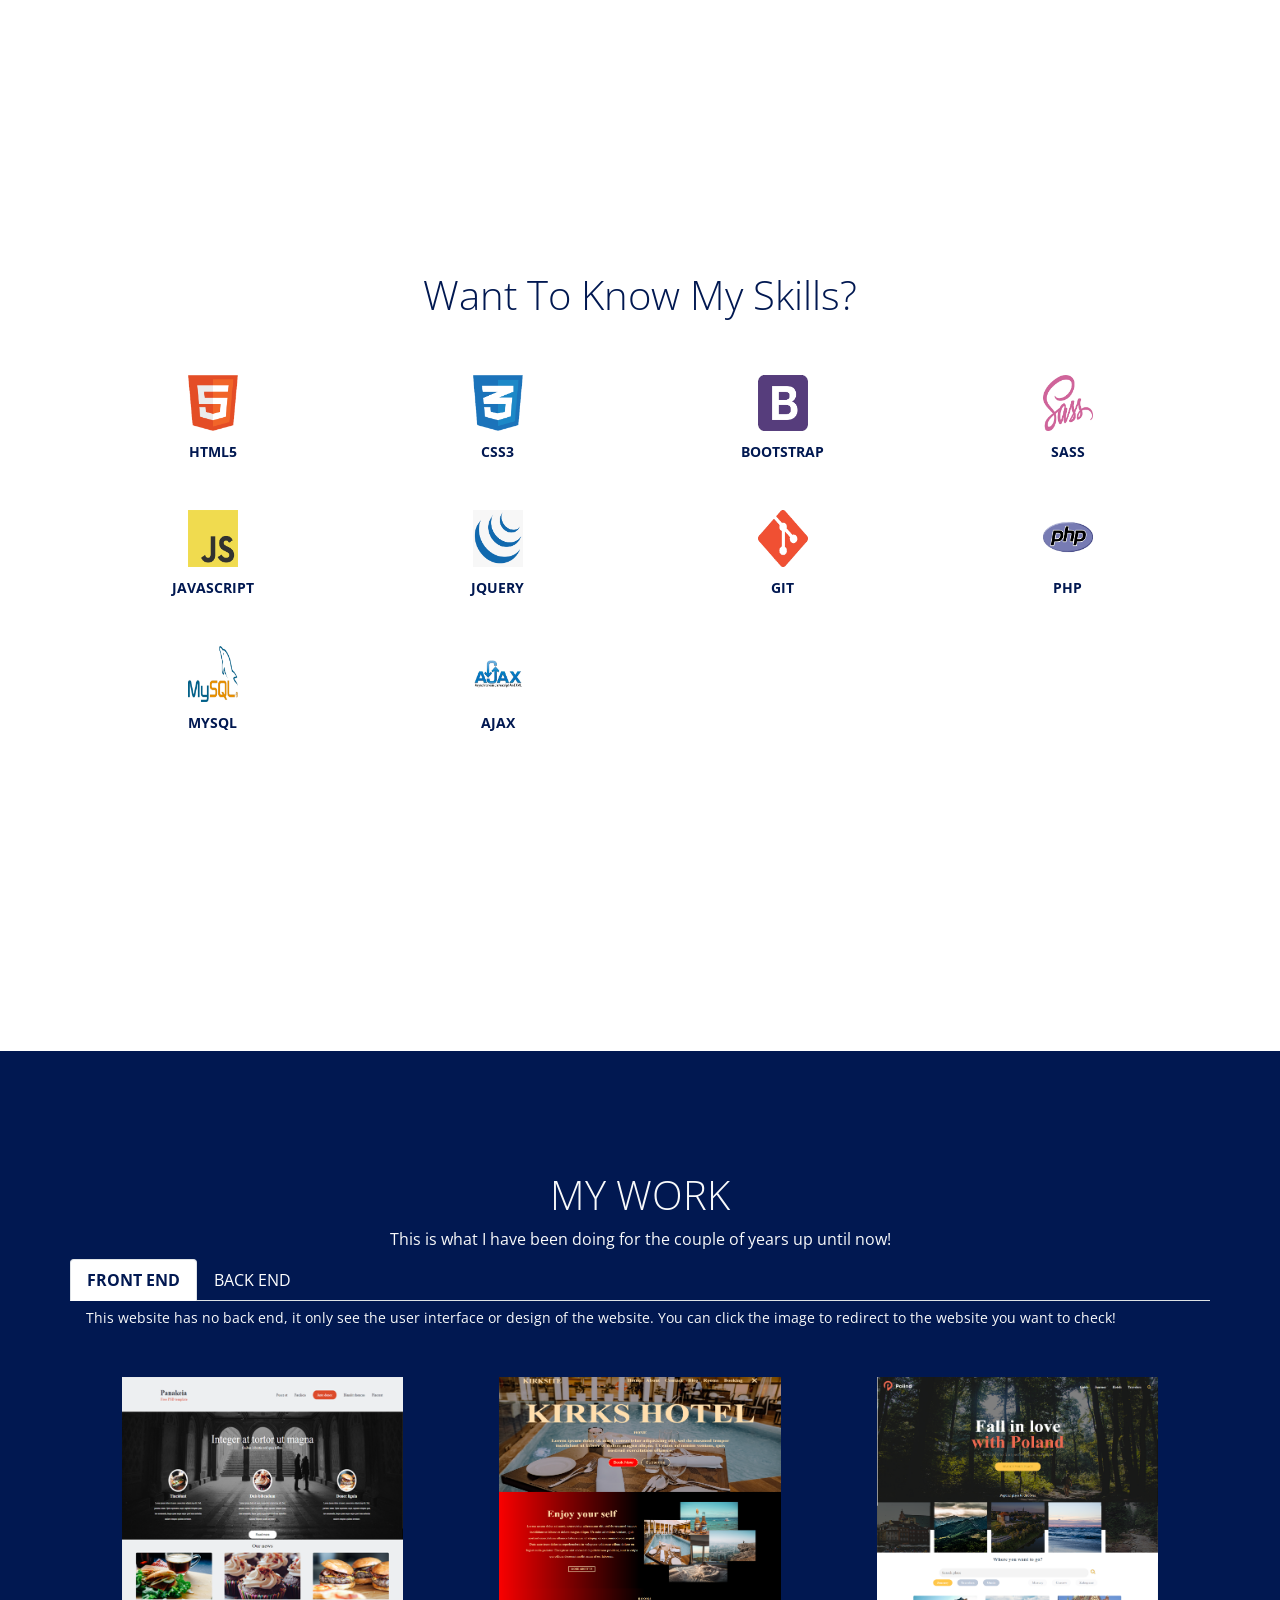
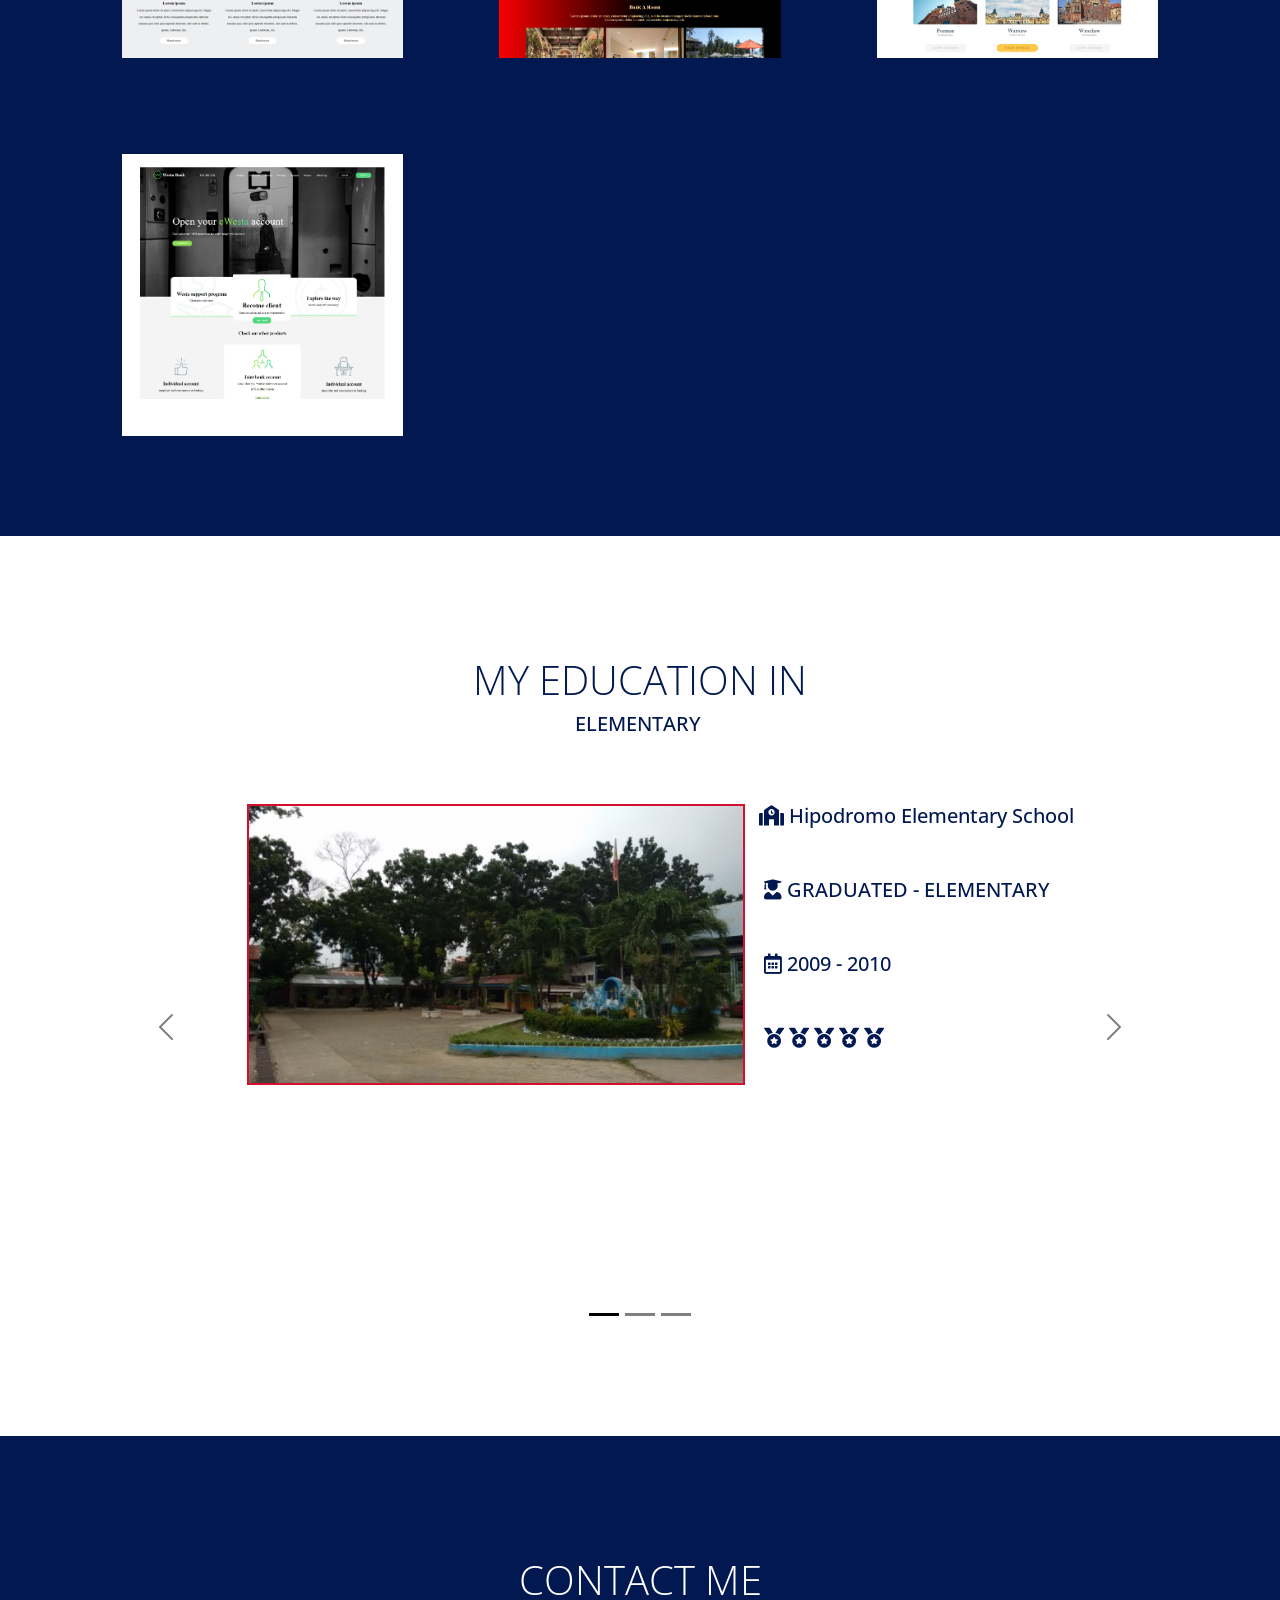
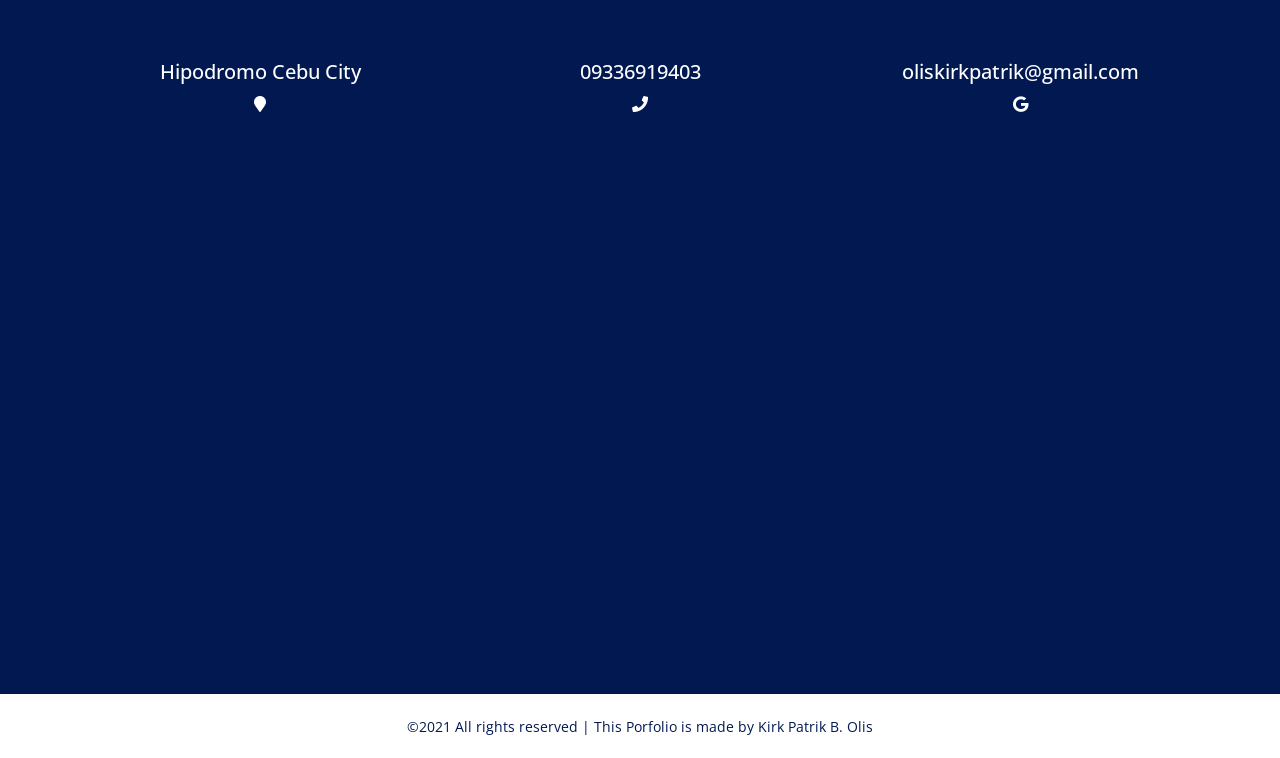
==== commit 90a00963: "New update of my portfolio" ====
--- a/index.html
+++ b/index.html
@@ -11,51 +11,18 @@
 </head>
 <body>
 
-<!-- <body data-bs-spy="scroll" data-bs-target="#navbar-example2" data-bs-offset="0" class="scrollspy-example" tabindex="0"> -->
 
 	
 
-				<nav class="navbar scrolling-navbar">
-				  <div class="container-fluid">
-				    <a class="navbar-brand"><i class="fas fa-graduation-cap"></i>My Portfolio</a>
-
-				  	<ul class="nav nav-pills  flex-row justify-content-evenly">
-			  	        <li class="nav-item">
-			  	          <a class="nav-link" href="#home">Home</a>
-			  	        </li>
-			  	        <li class="nav-item">
-			  	          <a class="nav-link" href="#showcase-about">About</a>
-			  	        </li>
-			  	        <li class="nav-item">
-			  	          <a class="nav-link" href="#showcase-skills">Skills</a>
-			  	        </li>
-			  	        <li class="nav-item">
-			  	          <a class="nav-link" href="#showcase-work">Work</a>
-			  	        </li>
-			  	        <li class="nav-item">
-			  	          <a class="nav-link" href="#showcase-education">Education</a>
-			  	        </li>
-			  	        <li class="nav-item">
-			  	          <a class="nav-link" href="#showcase-contact">Contact</a>
-			  	        </li>
-				  	 </ul>
-
-				  	<div class="social-media">
-				  		<a href="https://web.facebook.com/kirk.olis/" target="_blank"><i class=" me-3 fab fa-facebook-f"></i></a>
-				  		<a href="https://github.com/kirkpatrikolis04" target="_blank"><i class=" me-3 fab fa-github"></i></a>
-				  		<a href="mailto:oliskirkpatrik@gmail.com"><i class="  fab fa-google"></i></a>
-				  	</div>
-				  </div>
-				</nav>
-
-
-
-			<nav class="navbar" id="home">
-			  <div class="container-fluid">
+			<nav class="navbar fixed-top fixed-sm-top navbar-expand-lg navbar-dark bg-dark">
+			  <div class="container">
 			    <a class="navbar-brand text-light"><i class="fas fa-graduation-cap"></i>My Portfolio</a>
-
-			  	<ul class="nav nav-pills flex-row justify-content-evenly">
-		  	        <li class="nav-item">
+			    <button class="navbar-toggler" type="button" data-bs-toggle="collapse" data-bs-target="#navbarSupportedContent">
+			      <span class="navbar-toggler-icon"></span>
+			    </button>
+			    <div class="collapse navbar-collapse" id="navbarSupportedContent">
+			      <ul class="navbar-nav ms-lg-auto mb-2 mb-lg-0">
+			         <li class="nav-item">
 		  	          <a class="nav-link text-light" href="#home"> Home</a>
 		  	        </li>
 		  	        <li class="nav-item">
@@ -68,109 +35,67 @@
 		  	          <a class="nav-link text-light" href="#showcase-work">Work</a>
 		  	        </li>
 		  	        <li class="nav-item">
-		  	          <a class="nav-link text-light" href="#showcase-education">Education</a>
+		  	          <a class="nav-link text-light toggle-education" href="#showcase-education">Education</a>
+		  	        </li>
+		  	        <li class="nav-item">
+		  	          <a class="nav-link text-light d-none toggle-education-mobile" href="#showcase-education-mobile">Education</a>
 		  	        </li>
 		  	        <li class="nav-item">
 		  	          <a class="nav-link text-light" href="#showcase-contact">Contact</a>
 		  	        </li>
-			  	 </ul>
-
-			  	<div class="social-media">
-			  		<a href="https://web.facebook.com/kirk.olis/" target="_blank"><i class=" me-3 fab fa-facebook-f"></i></a>
-			  		<a href="https://github.com/kirkpatrikolis04" target="_blank"><i class=" me-3 fab fa-github"></i></a>
-			  		<a href="mailto:oliskirkpatrik@gmail.com"><i class="  fab fa-google"></i></a>
-			  	</div>
+			      </ul>
+
+			      <div class="social-media ms-lg-auto">
+			      	<a href="https://web.facebook.com/kirk.olis/" target="_blank"><i class=" me-3 fab fa-facebook-f"></i></a>
+			      	<a href="https://github.com/kirkpatrikolis04" target="_blank"><i class=" me-3 fab fa-github"></i></a>
+			      	<a href="mailto:oliskirkpatrik@gmail.com"><i class="  fab fa-google"></i></a>
+			      </div>
+			    </div>
 			  </div>
 			</nav>
 
-			<div class="mobile-nav">
-				<div class="hamburger">
-					<div class="line"></div>
-					<div class="line"></div>
-					<div class="line"></div>
-				</div>
-
-				<div class="social-media">
-					<a href="https://web.facebook.com/kirk.olis/" target="_blank"><i class=" me-3 fab fa-facebook-f"></i></a>
-					<a href="https://github.com/kirkpatrikolis04" target="_blank"><i class=" me-3 fab fa-github"></i></a>
-					<a href="mailto:oliskirkpatrik@gmail.com"><i class="  fab fa-google"></i></a>
-				</div>
-
-			</div>
-
-			<div class="sidenav">
-
-				<div class="close">
-					<span>&times;</span>
-				</div>
-				
-				<ul class="nav nav-pills flex-column justify-content-evenly ">
-		  	        <li class="nav-item">
-		  	          <a class="nav-link text-light" href="#showcase-home"> Home</a>
-		  	        </li>
-		  	        <li class="nav-item">
-		  	          <a class="nav-link text-light" href="#showcase-about">About</a>
-		  	        </li>
-		  	        <li class="nav-item">
-		  	          <a class="nav-link text-light" href="#showcase-skills">Skills</a>
-		  	        </li>
-		  	        <li class="nav-item">
-		  	          <a class="nav-link text-light" href="#showcase-work">Work</a>
-		  	        </li>
-		  	        <li class="nav-item">
-		  	          <a class="nav-link text-light" href="#showcase-education-mobile">Education</a>
-		  	        </li>
-		  	        <li class="nav-item">
-		  	          <a class="nav-link text-light" href="#showcase-contact">Contact</a>
-		  	        </li>
-			  	 </ul>
-
-			</div>
-
-
-
-			<section id="showcase-home" class="text-light">
+
+
+
+			<section id="showcase-home" class="text-light pt-5">
 				<div class="container">
 
 					<div class="mobile-image">
-						<img src="images/about-picture.png">
+						<img src="images/gradpic.png">
 					</div>
 
 					<div class="row">
-						<div class="col-lg-6 col-sm-12  pt-5 intro">
-							<h1 class="introduction pt-5">Hi, <br> 
+						<div class="col-lg-6 col-sm-12 pt-5 intro">
+							<h1 class="introduction pt-5 mb-3">Hi, <br> 
 								I'm Kirk Patrik Olis <br>
 								a Self Taught Developer...
 							</h1>
 							<a href="#showcase-contact" class="btn-custom1 text-light">Hire me</a>
 						</div>
-						<div class="col-lg-6 col-sm-12">
-							<img src="images/home-picture.png" style="width: 100%;" class="home-picture">
-						</div>
-					</div>
-					
+						<div class="col-lg-6 col-sm-0 col-sm-12">
+							<img src="images/home-picture.png" style="width: 100%; margin-top: 5%;" class="home-picture">
+						</div>
+					</div>				
 
 				</div>
 			</section>
 
 		
 
-			<section id="showcase-about" class="p-5">
-
-				<div class="container">
-
-				<h1 class="text-center pt-5 mt-4" data-aos="fade-up">Want To Know More About Me???</h1>
+			<section id="showcase-about" class="px-5 pt-5">
+
+				<div class="container">
+
+				<h1 class="text-center pt-5 mt-4" data-aos="fade-down">Want To Know More About Me?</h1>
 
 				<div class="row">
-					<div class="col-lg-6 col-sm-12 p-5 d-flex align-items-center justify-content-center">
+					<div class="col-lg-6 col-sm-12 p-5 d-flex  justify-content-center">
 						<p data-aos="zoom-in">
 							I just graduated in Cebu Eastern College taken up Bachelor of Science in Information Technology. I am a self taught developer willing to learn more about programming. Since its my passion I enjoy making different kinds of website either static or dynamic sites. I have no experience in real world job as a developer but I manage to learn on my own to achieve my goals.
 						</p>
 					</div>
-					<div class="col-lg-6 p-5 about-picture">
-						<div data-aos="fade-left">
-							
-						</div>
+					<div class="col-lg-6 p-5 d-flex justify-content-center align-items-center about-picture">
+						<img src="images/gradpic.png">
 					</div>
 				</div>
 
@@ -247,7 +172,7 @@
 
 				<h1 class="text-center pt-5 mt-4" data-aos="zoom-in">MY WORK</h1>
 
-				<p class="text-center mb-2" data-aos="zoom-in">This is what I have been doing for the past few years up until now!</p>
+				<p class="text-center mb-2" data-aos="zoom-in">This is what I have been doing for the couple of years up until now!</p>
 
 				<div class="row text-center">
 				
@@ -351,7 +276,7 @@
 				      		<div class="col-md-6">
 				      			<img src="images/elementary.jpg">
 				      		</div>
-				      		<div class="col-md-6 text-start" style="margin-top: 60px; padding-left: 10%; font-weight: bold;">
+				      		<div class="col-md-6 text-start" style="margin-top: 60px; padding-left: 13%; font-weight: bold;">
 				      			<h5><i class="fas fa-school"></i> Hipodromo Elementary School</h5>
 				      			<h5><i class="fas fa-user-graduate"></i> GRADUATED - ELEMENTARY</h5>
 				      			<h5><i class="far fa-calendar-alt"></i> 2009 - 2010</h5>
@@ -374,7 +299,7 @@
 				      		<div class="col-md-6">
 				      			<img src="images/secondary.jpg">
 				      		</div>
-				      		<div class="col-md-6 text-start" style="margin-top: 60px; padding-left: 10%; font-weight: bold;">
+				      		<div class="col-md-6 text-start" style="margin-top: 60px; padding-left: 13%; font-weight: bold;">
 				      			<h5> <i class="fas fa-school"></i> Hipodromo Elementary School</h5>
 				      			<h5><i class="fas fa-user-graduate"></i> GRADUATED - ALS</h5>
 				      			<h5><i class="far fa-calendar-alt"></i> 2015 - 2016</h5>
@@ -397,7 +322,7 @@
 				      		<div class="col-md-6">
 				      			<img src="images/tertiary.jpg">
 				      		</div>
-				      		<div class="col-md-6 text-start" style="margin-top: 60px; padding-left: 10%; font-weight: bold;">
+				      		<div class="col-md-6 text-start" style="margin-top: 60px; padding-left: 13%; font-weight: bold;">
 				      			<h5><i class="fas fa-school"></i> Cebu Eastern College</h5>
 				      			<h5><i class="fas fa-user-graduate"></i> GRADUATED - COLLEGE</h5>
 				      			<h5><i class="far fa-calendar-alt"></i> 2020 - 2021</h5>
--- a/css/style.css
+++ b/css/style.css
@@ -1,24 +1,30 @@
 @import url("https://fonts.googleapis.com/css2?family=Open+Sans:wght@300;400;600;800&display=swap");
 .btn-custom1 {
   display: inline-block;
-  border-radius: 5px;
-  padding: 8px 20px;
+  padding: 12px 25px !important;
   margin: 3px;
   border: none;
   font-weight: 600;
+  transition: 0.5s;
 }
 .btn-custom1:hover {
-  transform: scale(0.98);
+  background-color: transparent !important;
+  color: #fff !important;
+  outline: 1px solid #fff !important;
 }
 
 .btn-custom1 {
-  background: #ef2847;
+  background: #0345e8;
 }
 
 * {
   padding: 0;
   margin: 0;
   box-sizing: border-box;
+}
+
+a {
+  color: #fff !important;
 }
 
 body {
@@ -29,95 +35,29 @@
   scroll-behavior: smooth;
 }
 
-nav.scrolling-navbar {
-  background-color: white;
-  min-height: 10vh;
-  box-shadow: 0 1px 3px rgba(0, 0, 0, 0.1);
-  position: fixed;
-  top: -10vh;
-  left: 0;
-  width: 100%;
-  z-index: 2;
-  transition: 0.3s ease-in;
-  color: #d4102e;
-}
-nav.scrolling-navbar .navbar-brand {
-  font-weight: 800;
-  font-size: 23px;
-  color: #d4102e;
-}
-nav.scrolling-navbar .navbar-nav {
-  width: 40%;
-  margin-right: 80px;
-  font-weight: 600;
-}
-nav.scrolling-navbar .nav-link {
-  color: #d4102e;
-}
-nav.scrolling-navbar .social-media i {
-  font-size: 16px;
-  color: #333;
-  color: #d4102e;
-}
-
-nav {
-  background-color: #d4102e;
-  min-height: 10vh;
-  box-shadow: 0 1px 3px rgba(0, 0, 0, 0.1);
-}
-nav .navbar-brand {
-  font-weight: 800;
-  font-size: 23px;
-}
-nav .navbar-nav {
-  width: 40%;
-  margin-right: 80px;
-  font-weight: 600;
-}
-nav .social-media i {
-  font-size: 16px;
+.navbar {
+  background-color: #011851 !important;
+}
+.navbar .navbar-brand {
+  font-size: 1.5rem;
+  font-weight: bold;
+}
+.navbar .social-media {
+  font-size: 18px;
   color: #fff;
-}
-
-.mobile-nav {
-  display: none;
-}
-
-.sidenav {
-  position: fixed;
-  z-index: 2;
-  width: 0;
+  transition: 0.5 ease;
+}
+.navbar .social-media i:hover {
+  color: #00eaff;
+}
+
+#showcase-home {
   height: 100vh;
-  background: rgba(0, 0, 0, 0.8);
-  top: 0;
-  left: 0;
-  transition: 0.5s;
-  overflow-x: hidden;
-  display: none;
-}
-.sidenav .close {
-  text-align: right;
-  margin-right: 25px;
-  margin-bottom: 10px;
-  margin-top: -10px;
-}
-.sidenav .close span {
-  font-size: 3rem;
-  color: #fff;
-}
-.sidenav ul {
-  letter-spacing: 4px;
-}
-
-#showcase-home {
-  height: 90vh;
-  background-color: #c10a26;
-  background: url("../images/home.png") no-repeat;
-  background-size: cover;
-  background-attachment: fixed;
-  position: relative;
+  background-color: #011851;
 }
 #showcase-home .mobile-image {
+  width: 15px;
+  height: 150px;
   display: none;
 }
 #showcase-home .row {
@@ -130,16 +70,16 @@
 }
 #showcase-home .row .col-lg-6 .introduction {
   font-weight: 800;
-  font-size: 2.7rem;
+  font-size: 3.5rem;
   overflow-y: hidden;
 }
 
 #showcase-about {
-  height: 100vh;
+  height: auto;
   background-color: #fff;
   position: relative;
-  z-index: 1;
-  color: #d4102e;
+  z-index: 3;
+  color: #011851;
 }
 #showcase-about h1 {
   font-size: 2.5rem;
@@ -151,13 +91,13 @@
 #showcase-about .row p {
   line-height: 2em;
   letter-spacing: 0.2em;
-}
-#showcase-about .row .about-picture div {
-  width: 95%;
-  height: 100%;
-  border: 5px solid #d4102e;
-  background: url("../images/about-picture.png") no-repeat;
-  background-size: cover;
+  transform: translateX(17%);
+}
+#showcase-about .row .about-picture img {
+  width: 75%;
+  height: 80%;
+  border-radius: 50%;
+  transform: translate(-10%, -20%);
 }
 
 #showcase-skills {
@@ -165,7 +105,7 @@
   background-color: #fff;
   position: relative;
   z-index: 1;
-  color: #d4102e;
+  color: #011851;
 }
 #showcase-skills h1 {
   font-size: 2.5rem;
@@ -178,7 +118,7 @@
   font-size: 14px;
   margin-top: 10px;
   font-weight: bold;
-  color: #d4102e;
+  color: #011851;
 }
 #showcase-skills .skill:hover {
   transform: scale(1.1);
@@ -190,7 +130,7 @@
   background-color: #fff;
   position: relative;
   z-index: 1;
-  background: #d4102e;
+  background: #011851;
 }
 #showcase-work h1 {
   font-size: 2.5rem;
@@ -201,7 +141,7 @@
 }
 #showcase-work #myTab li button.active {
   font-weight: bold;
-  color: red;
+  color: #011851;
 }
 #showcase-work #myTab li button:hover {
   border-color: transparent;
@@ -218,7 +158,7 @@
   background-color: #fff;
   position: relative;
   z-index: 1;
-  color: #d4102e;
+  color: #011851;
 }
 #showcase-education h1 {
   font-size: 2.5rem;
@@ -229,16 +169,16 @@
   height: 281px;
   margin-top: 60px;
   border: 2px solid #d4102e;
-  margin-left: 100px;
+  margin-left: 26%;
 }
 #showcase-education h5 {
   margin-top: 50px;
 }
 #showcase-education h5 .fa-medal {
-  color: #d4102e;
+  color: #011851;
 }
 #showcase-education h5 .fas, #showcase-education h5 .far {
-  color: #d4102e;
+  color: #011851;
 }
 #showcase-education h5:first-child {
   margin-left: -5px;
@@ -253,7 +193,7 @@
 
 #showcase-contact {
   height: auto;
-  background-color: #d4102e;
+  background-color: #011851;
   color: #fff;
   position: relative;
   z-index: 1;
@@ -265,7 +205,7 @@
 
 footer {
   text-align: center;
-  color: #d4102e;
+  color: #011851;
   background: #fff;
   padding: 20px;
 }
@@ -274,7 +214,7 @@
   width: 100%;
   height: 100vh;
   position: fixed;
-  z-index: 10;
+  z-index: 20000;
   top: 0;
   left: 0;
   background-color: #fff;
@@ -287,7 +227,7 @@
   display: flex;
   justify-content: center;
   align-items: center;
-  background-color: #d4102e;
+  background-color: #011851;
   position: absolute;
   top: 50%;
   left: 50%;
@@ -308,72 +248,30 @@
 }
 
 @media (max-width: 768px) {
-  nav.navbar {
-    display: none;
-  }
-
-  .mobile-nav {
-    display: block;
+  .toggle-education {
+    display: none !important;
+  }
+
+  .toggle-education-mobile {
+    display: block !important;
+  }
+
+  #showcase-home {
+    height: auto;
+    background-color: #011851;
+    text-align: center;
+    overflow-x: hidden;
+  }
+  #showcase-home .mobile-image {
+    display: inline-block;
+    width: 150px;
+    height: 150px;
+    margin-top: 10%;
+  }
+  #showcase-home .mobile-image img {
+    height: 100%;
     width: 100%;
-    height: 8vh;
-    position: fixed;
-    top: 0;
-    left: 0;
-    z-index: 2;
-    background: #fff;
-    box-shadow: 0 1px 3px rgba(0, 0, 0, 0.1);
-  }
-  .mobile-nav .hamburger {
-    width: 12%;
-    height: 100%;
-    padding: 10px;
-    display: flex;
-    flex-direction: column;
-    justify-content: center;
-    float: left;
-  }
-  .mobile-nav .hamburger .line {
-    width: 100%;
-    height: 4px;
-    background-color: #d4102e;
-    margin-top: 7px;
-  }
-  .mobile-nav .hamburger .line:first-child {
-    margin-top: 0;
-  }
-  .mobile-nav .social-media {
-    float: right;
-    height: 100%;
-    display: flex;
-    justify-content: center;
-    align-items: center;
-    padding: 10px;
-  }
-  .mobile-nav .social-media i {
-    color: #d4102e;
-  }
-
-  .sidenav {
-    display: block;
-  }
-
-  #showcase-home {
-    height: auto;
-    background-color: #c10a26;
-    text-align: center;
-    overflow-x: hidden;
-  }
-  #showcase-home .mobile-image {
-    width: 40%;
-    display: block;
-    margin: 0 auto;
-    padding-top: 25%;
-  }
-  #showcase-home .mobile-image img {
-    width: 100%;
-    height: 100%;
     border-radius: 50%;
-    object-fit: cover;
   }
   #showcase-home .row {
     height: 100%;
@@ -389,7 +287,7 @@
   }
   #showcase-home .row .col-sm-12 a {
     font-size: 12px;
-    padding: 9px 16px;
+    padding: 9px 16px !important;
     text-decoration: none !important;
   }
   #showcase-home .row img {
@@ -402,9 +300,7 @@
     overflow-x: hidden;
   }
   #showcase-about h1 {
-    padding-top: 15% !important;
-    margin-top: 0 !important;
-    font-size: 21px;
+    font-size: 21px !important;
     margin-bottom: 0;
   }
   #showcase-about .row {
@@ -416,8 +312,13 @@
   #showcase-about .row .col-sm-12 p {
     font-size: 12px;
     margin-top: 20px;
+    text-align: center;
+    transform: translateX(0);
   }
   #showcase-about .row .about-picture {
+    display: none !important;
+  }
+  #showcase-about .row .about-picture img {
     display: none;
   }
 
@@ -427,19 +328,16 @@
     padding: 29px !important;
   }
   #showcase-skills h1 {
-    padding-top: 15% !important;
-    margin-top: 0 !important;
     font-size: 21px;
     margin-bottom: 0;
   }
 
   #showcase-work {
+    padding: 29px !important;
     overflow-x: hidden;
     height: auto;
   }
   #showcase-work h1 {
-    padding-top: 15% !important;
-    margin-top: 0 !important;
     font-size: 21px;
     margin-bottom: 0;
   }
@@ -475,7 +373,6 @@
     overflow-x: hidden;
   }
   #showcase-education-mobile h1 {
-    padding-top: 15% !important;
     margin-top: 0 !important;
     font-size: 21px;
     margin-bottom: 0;
@@ -492,10 +389,10 @@
     font-size: 12px;
   }
   #showcase-education-mobile h5 .fa-medal {
-    color: #d4102e;
+    color: #011851;
   }
   #showcase-education-mobile h5 .fas, #showcase-education-mobile h5 .far {
-    color: #d4102e;
+    color: #011851;
   }
   #showcase-education-mobile h5:first-child {
     margin-left: -2px;
@@ -510,7 +407,6 @@
     padding-top: 3rem !important;
   }
   #showcase-contact h1 {
-    padding-top: 15% !important;
     margin-top: 0 !important;
     font-size: 21px;
     margin-bottom: 0;
@@ -538,5 +434,74 @@
     opacity: 0;
   }
 }
+@media (max-width: 425px) {
+  #showcase-about {
+    padding: 29px !important;
+    height: auto;
+    overflow-x: hidden;
+  }
+  #showcase-about h1 {
+    padding-top: 25% !important;
+    margin-top: 0 !important;
+    font-size: 21px !important;
+    margin-bottom: 0;
+  }
+
+  #showcase-skills {
+    padding: 29px 50px 50px 50px !important;
+    height: auto;
+    overflow-x: hidden;
+  }
+  #showcase-skills h1 {
+    padding-top: 25% !important;
+    font-size: 21px !important;
+    margin-bottom: 0;
+  }
+}
+@media (min-width: 769px) and (max-width: 1024px) {
+  #showcase-home .home-picture {
+    width: 100% !important;
+    margin-top: 5%;
+  }
+
+  #showcase-about p {
+    font-size: 13px !important;
+    transform: translateX(17%);
+  }
+  #showcase-about .about-picture img {
+    width: 100%;
+    height: 80%;
+    border-radius: 50%;
+  }
+
+  #showcase-skills {
+    height: 110vh;
+  }
+
+  #showcase-education h5 {
+    font-size: 14px !important;
+  }
+}
+@media (min-width: 1440px) {
+  #showcase-home .intro {
+    padding-left: 6rem !important;
+  }
+  #showcase-home .home-picture {
+    width: 80% !important;
+    margin-top: 3%;
+  }
+
+  #showcase-about p {
+    font-size: 14px !important;
+    line-height: 3rem !important;
+    transform: translateX(10%);
+  }
+  #showcase-about .about-picture img {
+    width: 75%;
+    height: 80%;
+    border-radius: 50%;
+    transform: translate(-10%, -20%);
+  }
+}
 
 /*# sourceMappingURL=style.css.map */
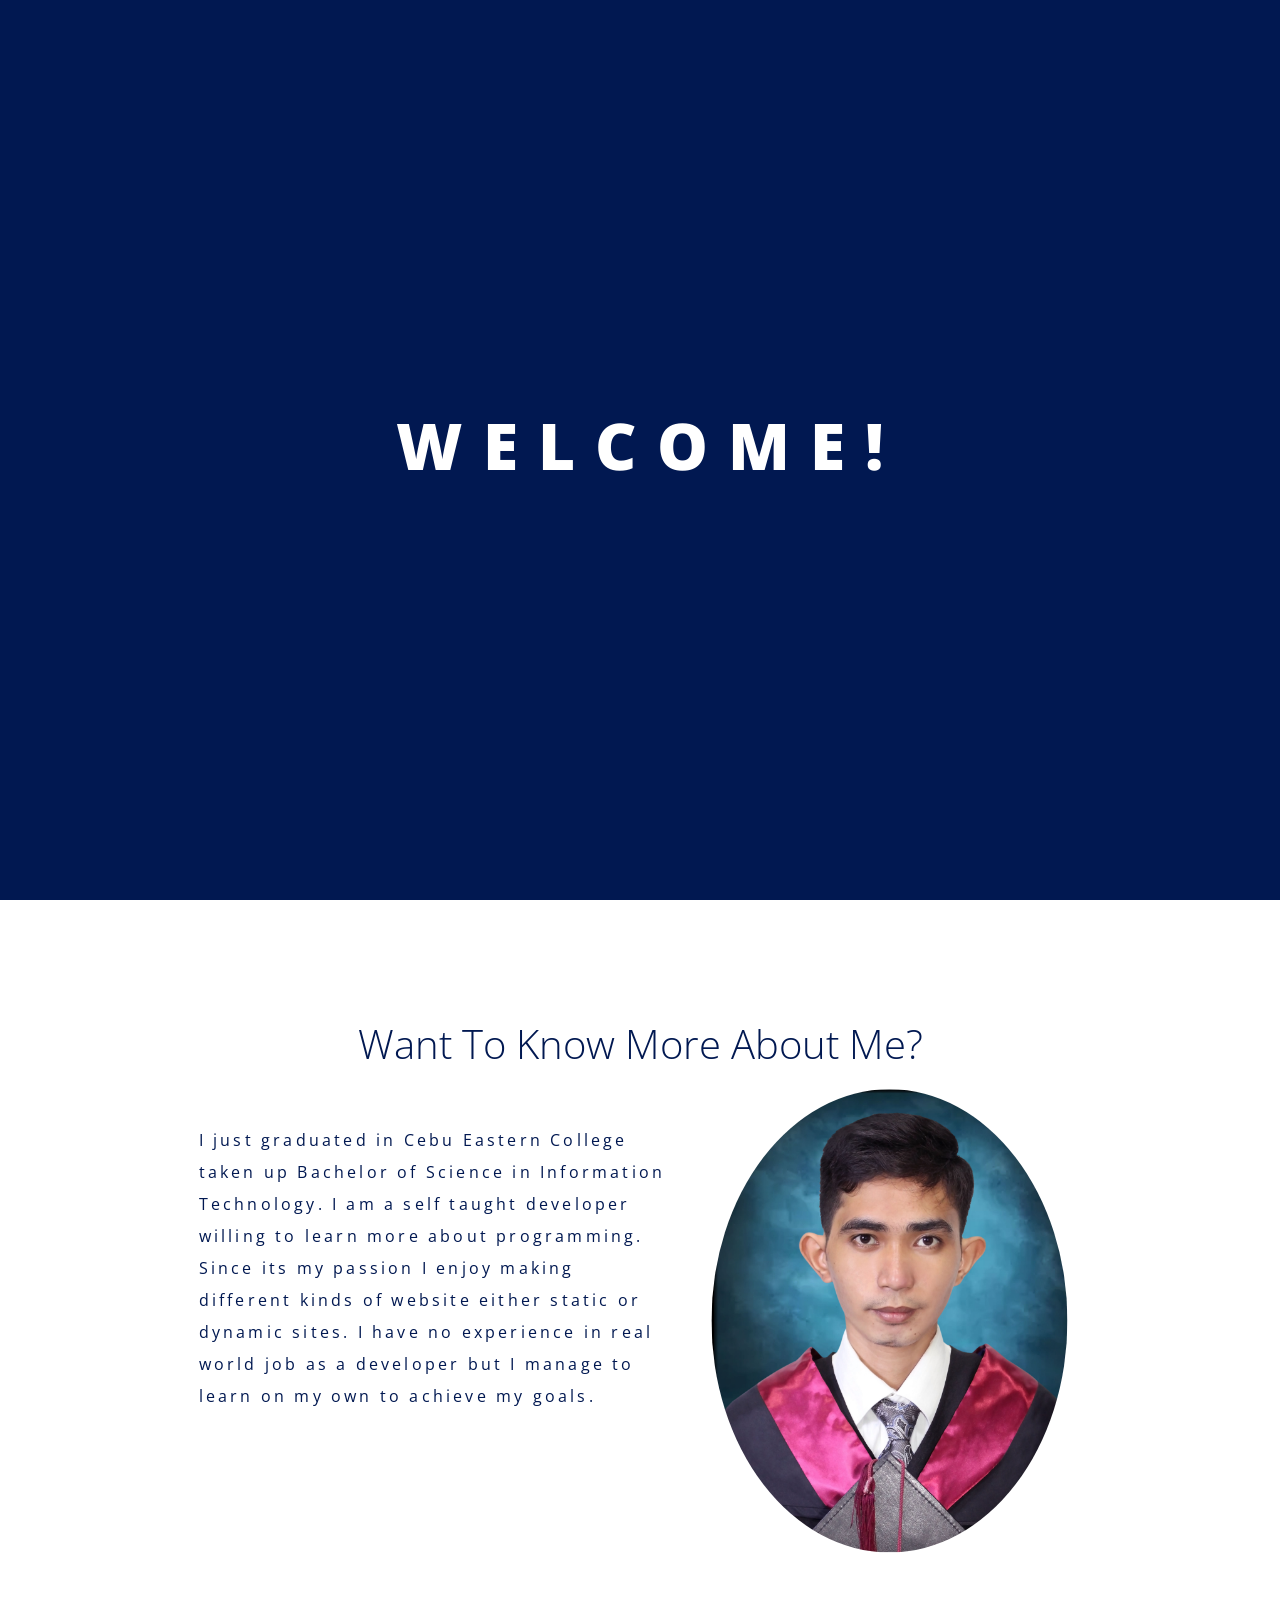
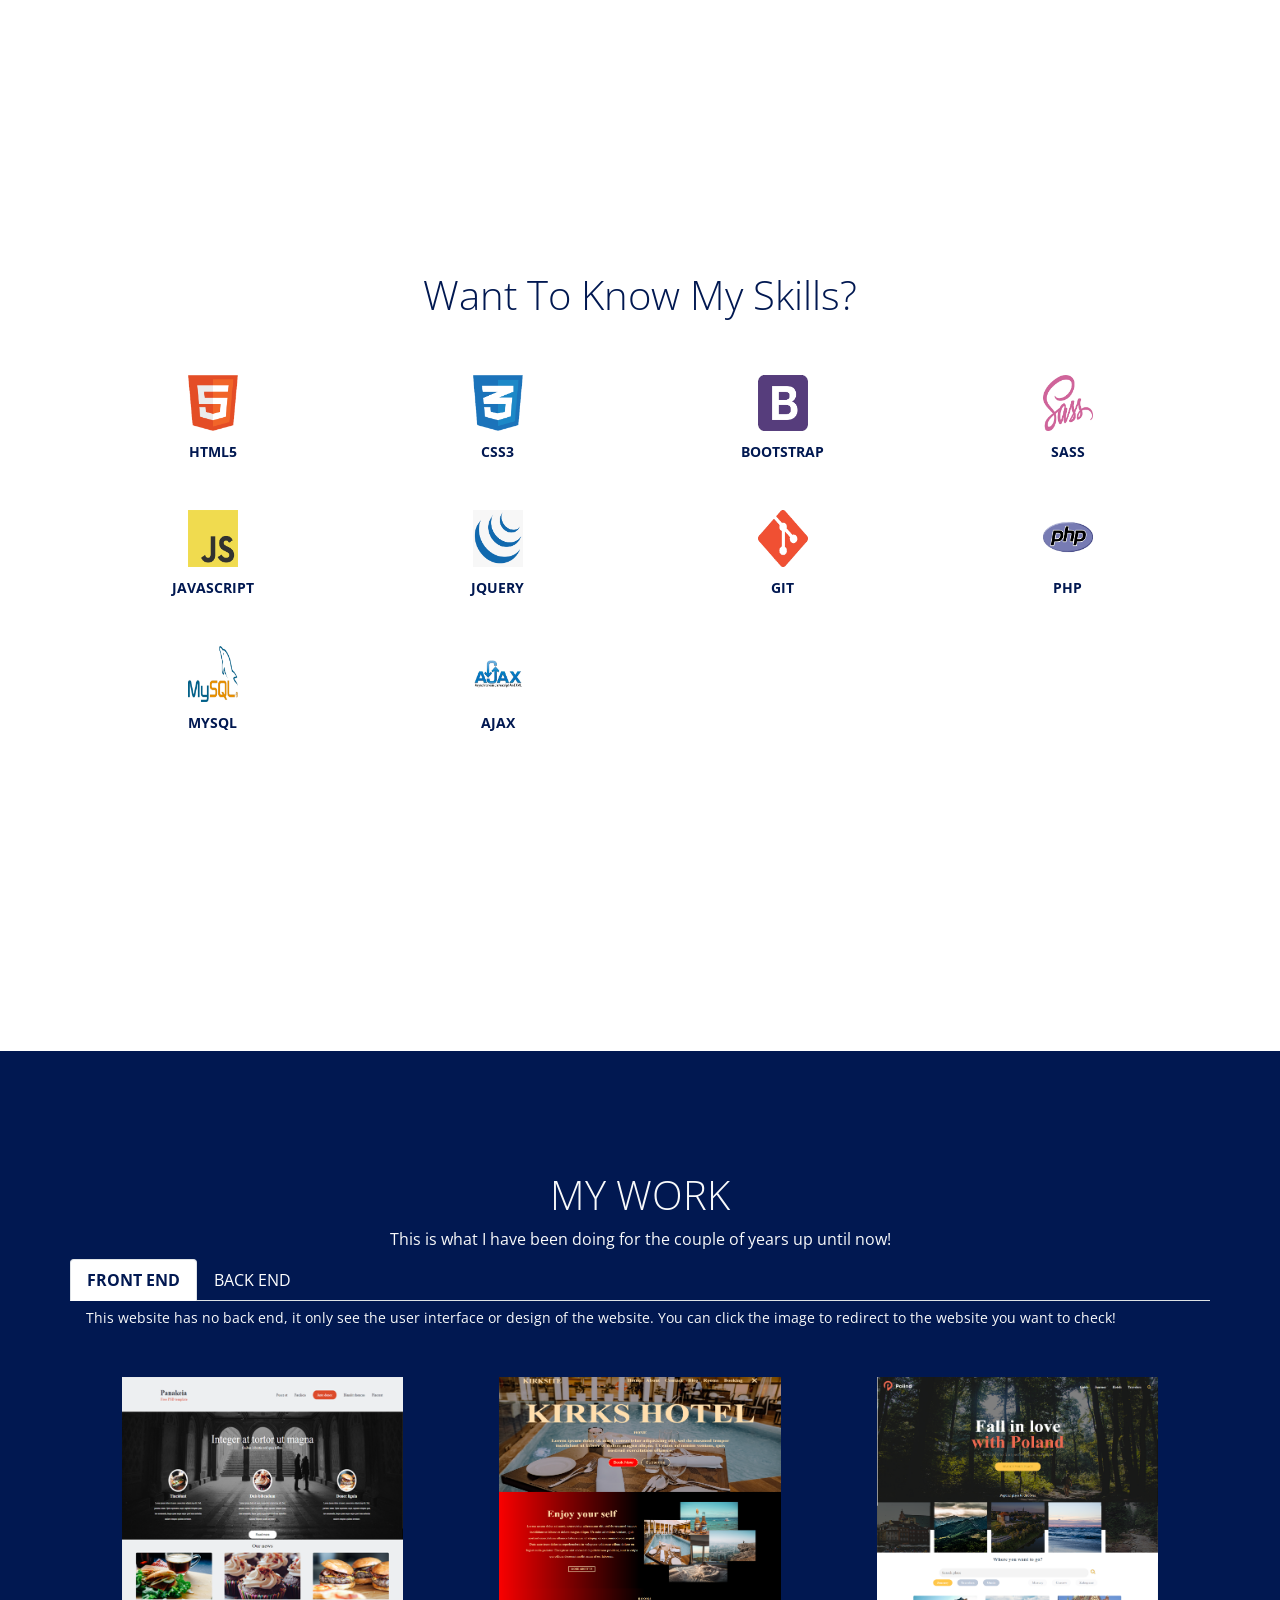
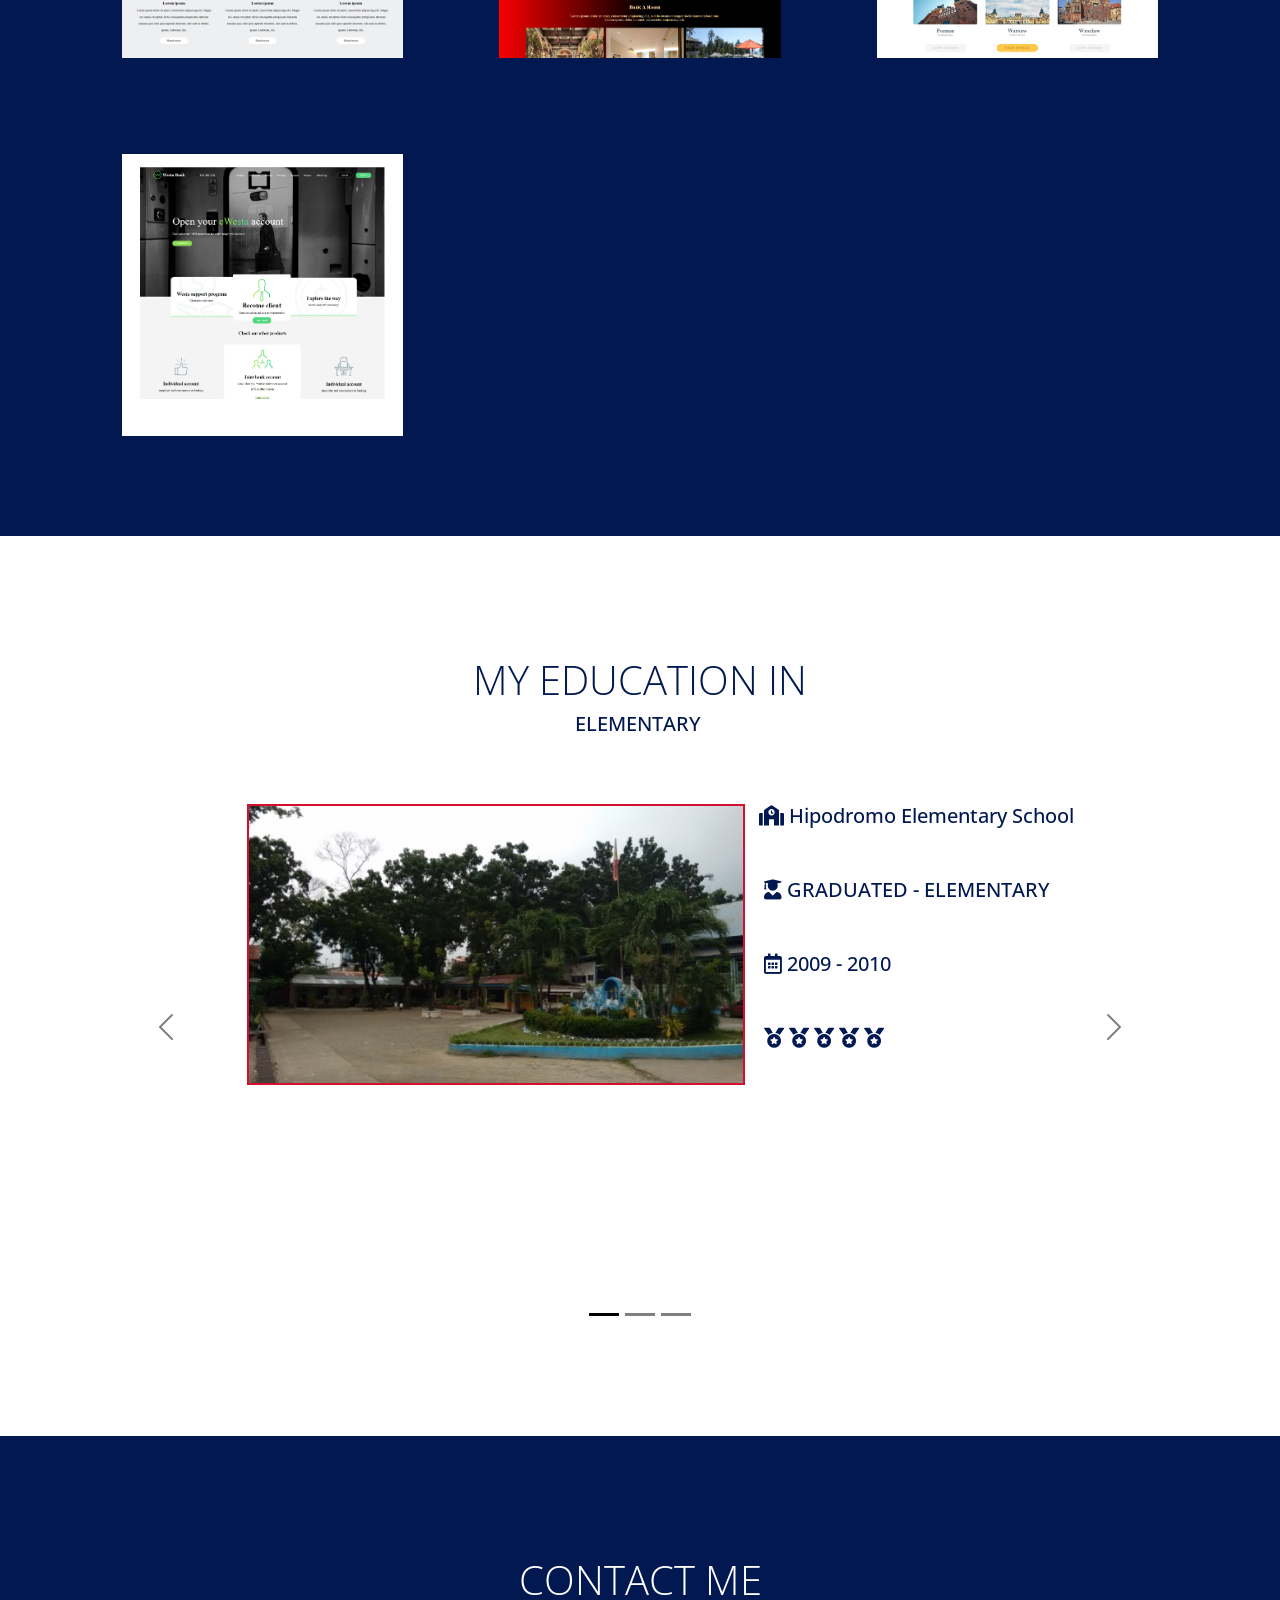
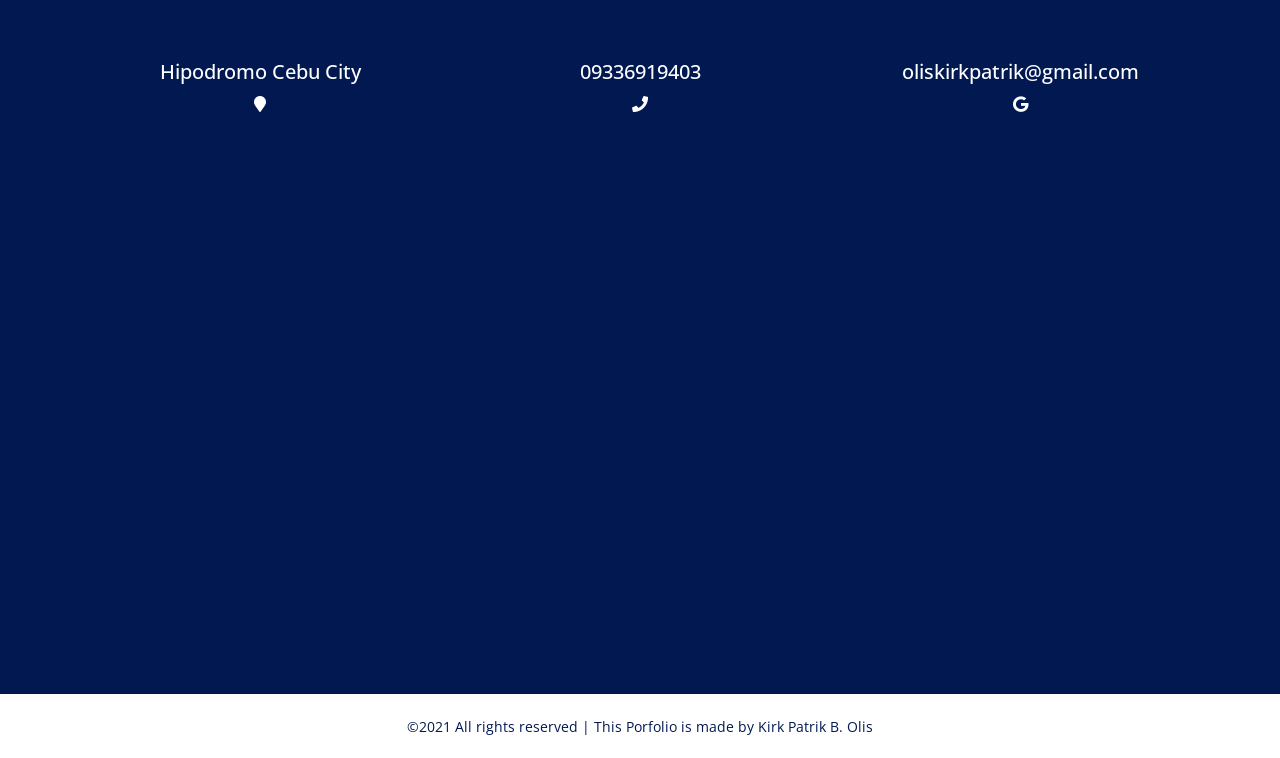
==== commit a21ba461: "added home scroll" ====
--- a/index.html
+++ b/index.html
@@ -23,7 +23,7 @@
 			    <div class="collapse navbar-collapse" id="navbarSupportedContent">
 			      <ul class="navbar-nav ms-lg-auto mb-2 mb-lg-0">
 			         <li class="nav-item">
-		  	          <a class="nav-link text-light" href="#home"> Home</a>
+		  	          <a class="nav-link text-light" href="#showcase-home"> Home</a>
 		  	        </li>
 		  	        <li class="nav-item">
 		  	          <a class="nav-link text-light" href="#showcase-about">About</a>
